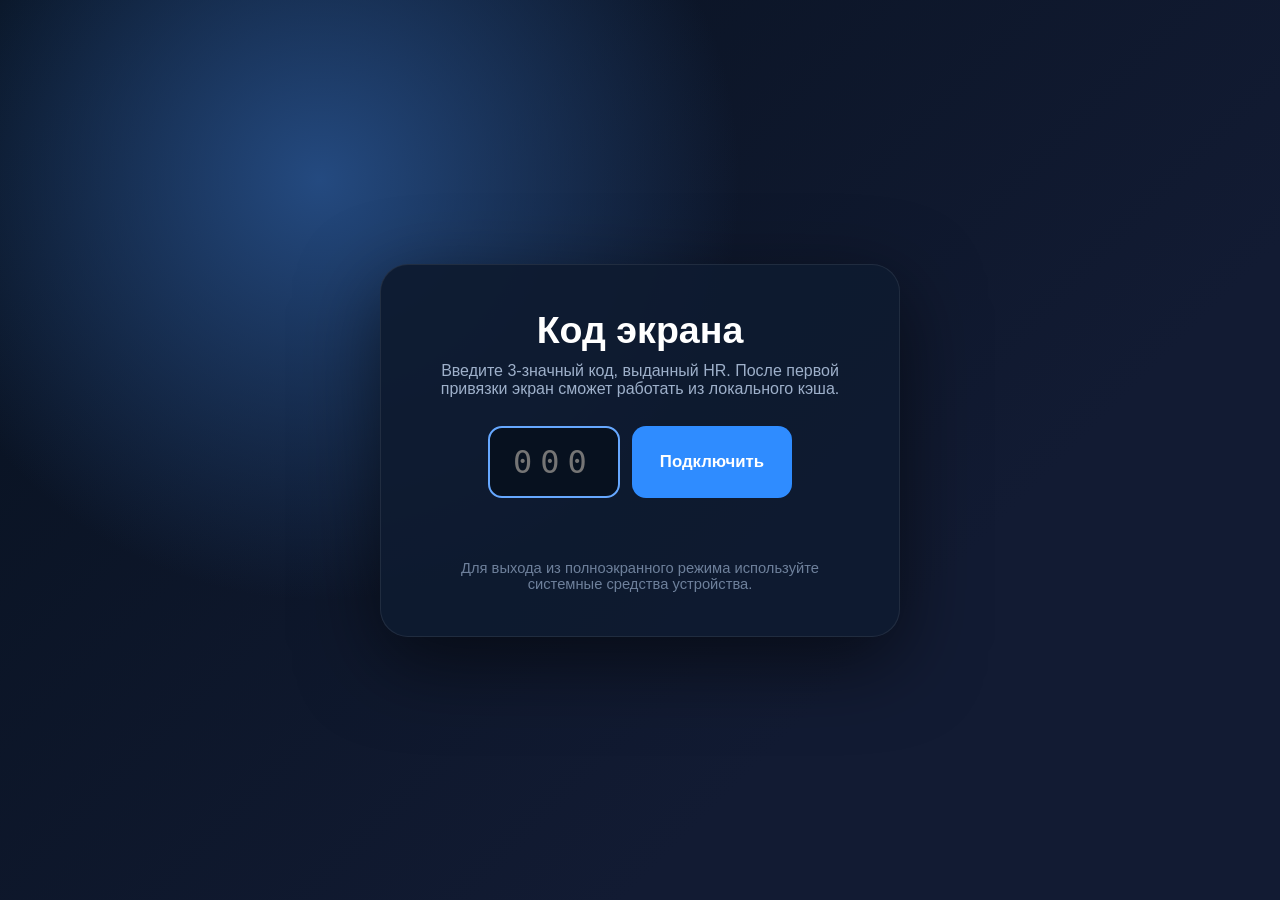
==== frontend/index.html @ af50e229 "Refactor screen client and schedule generator" ====
<!DOCTYPE html>
<html lang="ru">
<head>
    <meta charset="UTF-8" />
    <meta name="viewport" content="width=device-width, initial-scale=1.0, maximum-scale=1.0, user-scalable=no" />
    <title>Информационная панель</title>
    <style>
        * { margin: 0; padding: 0; box-sizing: border-box; }
        html, body { width: 100%; height: 100%; }
        body {
            font-family: "Segoe UI", Tahoma, Geneva, Verdana, sans-serif;
            background: #07111f;
            color: #fff;
            overflow: hidden;
            user-select: none;
        }
        .hidden { display: none !important; }

        .code-screen {
            position: fixed;
            inset: 0;
            z-index: 1000;
            display: flex;
            align-items: center;
            justify-content: center;
            background: radial-gradient(circle at 25% 20%, #244a80 0, transparent 35%), linear-gradient(135deg, #07111f, #121b33 70%);
        }
        .code-card {
            width: min(520px, 92vw);
            padding: 44px 48px;
            border-radius: 28px;
            background: rgba(14, 27, 48, 0.94);
            box-shadow: 0 24px 80px rgba(0,0,0,0.55);
            text-align: center;
            border: 1px solid rgba(255,255,255,0.08);
        }
        .code-card h1 { font-size: 2.35rem; margin-bottom: 10px; }
        .code-card p { color: #9eb0ca; margin-bottom: 28px; }
        .code-row { display: flex; justify-content: center; gap: 12px; }
        #codeInput {
            width: 132px;
            padding: 15px 18px;
            border-radius: 14px;
            border: 2px solid #344a6f;
            background: #07111f;
            color: #fff;
            font-size: 2rem;
            text-align: center;
            letter-spacing: 8px;
            outline: none;
            font-family: monospace;
        }
        #codeInput:focus { border-color: #66a8ff; }
        #codeSubmitBtn {
            padding: 15px 28px;
            border: 0;
            border-radius: 14px;
            background: #2f8cff;
            color: #fff;
            font-size: 1.05rem;
            font-weight: 700;
            cursor: pointer;
        }
        #codeSubmitBtn:disabled { opacity: 0.6; cursor: wait; }
        #codeStatus { min-height: 26px; margin-top: 18px; color: #9eb0ca; }
        #codeStatus.error { color: #ff7b7b; }
        #codeStatus.success { color: #72e38f; }
        .code-note { margin-top: 18px; color: #6e809b; font-size: 0.92rem; }

        .slide-root {
            position: fixed;
            inset: 0;
            background: #07111f;
            overflow: hidden;
        }
        .slide {
            width: 100%;
            height: 100%;
            padding: 7vh 7vw;
            display: flex;
            flex-direction: column;
            align-items: center;
            justify-content: center;
            text-align: center;
            animation: appear 0.45s ease;
        }
        @keyframes appear {
            from { opacity: 0; transform: scale(0.985); }
            to { opacity: 1; transform: scale(1); }
        }
        .slide h1 { font-size: clamp(3rem, 7vw, 7.5rem); line-height: 1.05; margin-bottom: 0.35em; }
        .slide h2 { font-size: clamp(2.4rem, 5vw, 5rem); line-height: 1.1; margin-bottom: 0.25em; }
        .slide p { font-size: clamp(1.6rem, 3vw, 3.4rem); line-height: 1.25; max-width: 1400px; white-space: pre-wrap; }
        .slide small { font-size: clamp(1rem, 1.5vw, 1.4rem); color: rgba(255,255,255,0.72); margin-top: 1.4rem; }

        .slide-announcement { background: linear-gradient(135deg, #173a71, #071b35 75%); }
        .slide-announcement.urgent { background: linear-gradient(135deg, #852121, #2a0710 75%); }
        .slide-image { background: linear-gradient(135deg, #111827, #020617 75%); gap: 2rem; }
        .slide-image img {
            max-width: min(82vw, 1500px);
            max-height: 68vh;
            object-fit: contain;
            border-radius: 24px;
            box-shadow: 0 24px 70px rgba(0,0,0,0.5);
            background: rgba(255,255,255,0.04);
        }
        .slide-greeting { background: radial-gradient(circle at 50% 15%, rgba(255,255,255,0.20), transparent 28%), linear-gradient(135deg, #b83a7d, #6e2fc9); }
        .slide-greeting .name { font-size: clamp(3.5rem, 8vw, 8.5rem); font-weight: 800; margin: 0.08em 0 0.18em; }
        .slide-metric { background: #05110c; color: #d6ffe8; font-family: "Consolas", "Courier New", monospace; }
        .slide-metric .value { font-size: clamp(5rem, 13vw, 14rem); font-weight: 800; line-height: 1; margin: 0.18em 0; }
        .slide-metric .trend { font-size: clamp(1.8rem, 3.2vw, 3.6rem); }
        .trend-up { color: #72e38f; }
        .trend-down { color: #ff7b7b; }
        .trend-stable { color: #ffd36a; }
        .empty-state, .loading-state {
            width: 100%; height: 100%; display: flex; flex-direction: column;
            align-items: center; justify-content: center; text-align: center;
            color: #dbe8ff; background: linear-gradient(135deg, #07111f, #111c33);
        }
        .empty-state h1, .loading-state h1 { font-size: clamp(2.5rem, 6vw, 6rem); margin-bottom: 0.25em; }
        .empty-state p, .loading-state p { font-size: clamp(1.2rem, 2.2vw, 2.5rem); color: #9eb0ca; }

        .status-bar {
            position: fixed;
            left: 50%;
            bottom: 18px;
            transform: translateX(-50%);
            z-index: 100;
            display: flex;
            gap: 18px;
            align-items: center;
            max-width: 94vw;
            padding: 8px 18px;
            border-radius: 999px;
            background: rgba(0, 0, 0, 0.58);
            color: #b5c2d8;
            font-size: 13px;
            backdrop-filter: blur(12px);
            white-space: nowrap;
        }
        #statusIndicator {
            width: 10px; height: 10px; border-radius: 50%;
            background: #72e38f;
            box-shadow: 0 0 14px #72e38f;
        }
        #statusIndicator.offline { background: #ff7b7b; box-shadow: 0 0 14px #ff7b7b; }
        #statusIndicator.cached { background: #ffd36a; box-shadow: 0 0 14px #ffd36a; }
        #screenCodeDisplay, #slideCounter { font-family: Consolas, monospace; color: #dbe8ff; }

        @media (max-width: 768px) {
            .code-card { padding: 32px 22px; }
            .code-row { flex-direction: column; align-items: center; }
            #codeInput, #codeSubmitBtn { width: min(230px, 100%); }
            .status-bar { font-size: 11px; gap: 9px; }
        }
    </style>
</head>
<body>
    <div id="codeScreen" class="code-screen">
        <div class="code-card">
            <h1>Код экрана</h1>
            <p>Введите 3-значный код, выданный HR. После первой привязки экран сможет работать из локального кэша.</p>
            <div class="code-row">
                <input id="codeInput" maxlength="3" placeholder="000" inputmode="numeric" autocomplete="off" autofocus />
                <button id="codeSubmitBtn">Подключить</button>
            </div>
            <div id="codeStatus"></div>
            <div class="code-note">Для выхода из полноэкранного режима используйте системные средства устройства.</div>
        </div>
    </div>

    <main id="slideRoot" class="slide-root hidden">
        <div class="loading-state">
            <h1>Загрузка...</h1>
            <p>Подготовка экрана</p>
        </div>
    </main>

    <div id="statusBar" class="status-bar hidden">
        <span id="statusIndicator"></span>
        <span id="statusText">Запуск</span>
        <span id="slideCounter">0 / 0</span>
        <span id="screenCodeDisplay"></span>
        <span id="cacheInfo"></span>
    </div>

    <script>
        "use strict";

        const API_BASE = window.location.origin + "/api";
        const WS_PROTOCOL = window.location.protocol === "https:" ? "wss:" : "ws:";
        const WS_URL = WS_PROTOCOL + "//" + window.location.host + "/ws/slides";

        const SLIDE_DURATION_MS = 15000;
        const REFRESH_INTERVAL_MS = 5 * 60 * 1000;
        const HEARTBEAT_INTERVAL_MS = 5 * 60 * 1000;
        const CACHE_KEY = "digital_signage_slide_cache_v2";
        const SCREEN_CODE_KEY = "screen_code";
        const SERVER_OFFSET_KEY = "digital_signage_server_offset_ms";
        const IMAGE_CACHE_NAME = "digital_signage_images_v1";

        const codeScreen = document.getElementById("codeScreen");
        const slideRoot = document.getElementById("slideRoot");
        const statusBar = document.getElementById("statusBar");
        const codeInput = document.getElementById("codeInput");
        const codeSubmitBtn = document.getElementById("codeSubmitBtn");
        const codeStatus = document.getElementById("codeStatus");
        const statusIndicator = document.getElementById("statusIndicator");
        const statusText = document.getElementById("statusText");
        const slideCounter = document.getElementById("slideCounter");
        const screenCodeDisplay = document.getElementById("screenCodeDisplay");
        const cacheInfo = document.getElementById("cacheInfo");

        let screenCode = localStorage.getItem(SCREEN_CODE_KEY) || "";
        let allSlides = [];
        let lastRenderedSlideId = null;
        let renderTimer = null;
        let refreshTimer = null;
        let heartbeatTimer = null;
        let websocket = null;
        let reconnectTimer = null;
        let serverOffsetMs = Number(localStorage.getItem(SERVER_OFFSET_KEY) || 0);
        let isOnline = false;
        let usingCache = false;
        let objectUrls = [];

        document.addEventListener("contextmenu", event => event.preventDefault());
        document.addEventListener("keydown", event => {
            const key = event.key.toLowerCase();
            if ((event.ctrlKey && ["r", "w", "u"].includes(key)) || key === "f5") {
                event.preventDefault();
            }
        });

        codeInput.addEventListener("input", () => {
            codeInput.value = codeInput.value.replace(/\D/g, "").slice(0, 3);
            if (codeInput.value.length === 3) {
                window.setTimeout(() => codeSubmitBtn.click(), 150);
            }
        });
        codeInput.addEventListener("keydown", event => {
            if (event.key === "Enter") codeSubmitBtn.click();
        });
        codeSubmitBtn.addEventListener("click", async () => {
            const code = codeInput.value.trim();
            if (!/^\d{3}$/.test(code)) {
                setCodeStatus("Введите ровно 3 цифры", "error");
                return;
            }
            codeSubmitBtn.disabled = true;
            setCodeStatus("Проверка кода...", "");
            const result = await activateScreen(code, { allowCachedFallback: false });
            codeSubmitBtn.disabled = false;
            if (result.ok) {
                screenCode = code;
                localStorage.setItem(SCREEN_CODE_KEY, code);
                setCodeStatus("Экран подключён", "success");
                window.setTimeout(startPlayer, 250);
            } else {
                setCodeStatus(result.message, "error");
            }
        });

        init();

        async function init() {
            const cached = loadCachedSlides();
            if (cached.length > 0) {
                allSlides = cached;
                usingCache = true;
            }

            if (screenCode) {
                const result = await activateScreen(screenCode, { allowCachedFallback: true });
                if (result.ok || cached.length > 0) {
                    startPlayer();
                    return;
                }
                localStorage.removeItem(SCREEN_CODE_KEY);
                screenCode = "";
            }

            showCodeScreen();
        }

        function showCodeScreen() {
            codeScreen.classList.remove("hidden");
            slideRoot.classList.add("hidden");
            statusBar.classList.add("hidden");
            codeInput.value = "";
            codeInput.focus();
        }

        async function startPlayer() {
            codeScreen.classList.add("hidden");
            slideRoot.classList.remove("hidden");
            statusBar.classList.remove("hidden");
            screenCodeDisplay.textContent = screenCode ? "Экран: " + screenCode : "Экран: автономный";

            if (allSlides.length === 0) showLoading("Загрузка слайдов", "Получение данных с сервера");
            else renderSyncedSlide();

            await refreshSlides({ silent: allSlides.length > 0 });
            startRenderLoop();
            startRefreshLoop();
            startHeartbeatLoop();
            connectWebSocket();
        }

        async function activateScreen(code, options) {
            try {
                const response = await fetch(API_BASE + "/screens/activate", {
                    method: "POST",
                    headers: { "Content-Type": "application/json" },
                    body: JSON.stringify({ code }),
                    cache: "no-store"
                });
                syncClockFromResponse(response, Date.now(), Date.now());
                if (!response.ok) {
                    let message = "Ошибка активации";
                    try {
                        const error = await response.json();
                        message = error.detail || message;
                    } catch (_) {}
                    return { ok: false, message };
                }
                isOnline = true;
                usingCache = false;
                updateStatus();
                return { ok: true };
            } catch (_) {
                isOnline = false;
                updateStatus();
                if (options && options.allowCachedFallback && loadCachedSlides().length > 0) {
                    return { ok: true, offline: true };
                }
                return { ok: false, message: "Сервер недоступен. Без ранее сохранённого кэша экран подключить нельзя." };
            }
        }

        async function refreshSlides(options) {
            const silent = options && options.silent;
            try {
                const remoteSlides = await fetchSlidesFromServer();
                allSlides = normalizeSlides(remoteSlides);
                saveCachedSlides(allSlides);
                cacheImagesForSlides(allSlides);
                isOnline = true;
                usingCache = false;
                updateStatus();
                renderSyncedSlide(true);
            } catch (_) {
                const cachedSlides = loadCachedSlides();
                if (cachedSlides.length > 0) {
                    allSlides = normalizeSlides(cachedSlides);
                    isOnline = false;
                    usingCache = true;
                    updateStatus();
                    renderSyncedSlide(true);
                } else {
                    isOnline = false;
                    usingCache = false;
                    updateStatus();
                    if (!silent) showEmptyState("Нет доступных слайдов", "Сервер недоступен, а локальный кэш пуст");
                }
            }
        }

        async function fetchSlidesFromServer() {
            try {
                return await requestSlideList("/slides/active");
            } catch (_) {
                const all = await requestSlideList("/slides");
                return normalizeSlides(all).filter(slide => isSlideActive(slide, getSyncedNowMs()));
            }
        }

        async function requestSlideList(path) {
            const startedAt = Date.now();
            const response = await fetch(API_BASE + path + (path.includes("?") ? "&" : "?") + "_=" + Date.now(), {
                cache: "no-store"
            });
            const endedAt = Date.now();
            syncClockFromResponse(response, startedAt, endedAt);
            if (!response.ok) throw new Error("HTTP " + response.status);
            const data = await response.json();
            if (!Array.isArray(data)) throw new Error("Invalid slide list");
            return data;
        }

        function syncClockFromResponse(response, startedAt, endedAt) {
            const dateHeader = response.headers.get("Date");
            if (!dateHeader) return;
            const serverTime = Date.parse(dateHeader);
            if (Number.isNaN(serverTime)) return;
            const localMiddle = Math.floor((startedAt + endedAt) / 2);
            serverOffsetMs = serverTime - localMiddle;
            localStorage.setItem(SERVER_OFFSET_KEY, String(serverOffsetMs));
        }

        function getSyncedNowMs() {
            return Date.now() + serverOffsetMs;
        }

        function normalizeSlides(slides) {
            return (Array.isArray(slides) ? slides : [])
                .filter(slide => slide && typeof slide === "object")
                .map(slide => ({
                    ...slide,
                    priority: Number(slide.priority || 0),
                    id: slide.id ?? stableSlideId(slide)
                }))
                .sort((a, b) => {
                    if (b.priority !== a.priority) return b.priority - a.priority;
                    const aStart = parseDateMs(a.start_date || a.startAt) || 0;
                    const bStart = parseDateMs(b.start_date || b.startAt) || 0;
                    if (aStart !== bStart) return aStart - bStart;
                    return String(a.id).localeCompare(String(b.id));
                });
        }

        function stableSlideId(slide) {
            return [slide.type, slide.title, slide.content, slide.start_date, slide.end_date].join("|");
        }

        function getActiveSlides() {
            const now = getSyncedNowMs();
            return normalizeSlides(allSlides).filter(slide => isSlideActive(slide, now));
        }

        function isSlideActive(slide, nowMs) {
            if (slide.is_active === false) return false;
            const start = parseDateMs(slide.start_date || slide.startAt || slide.start_at);
            const end = parseDateMs(slide.end_date || slide.endAt || slide.end_at);
            if (start !== null && nowMs < start) return false;
            if (end !== null && nowMs > end) return false;
            return true;
        }

        function parseDateMs(value) {
            if (!value) return null;
            const ms = Date.parse(value);
            return Number.isNaN(ms) ? null : ms;
        }

        function startRenderLoop() {
            if (renderTimer) clearTimeout(renderTimer);
            const now = getSyncedNowMs();
            const delayToNextSlot = SLIDE_DURATION_MS - (now % SLIDE_DURATION_MS) + 25;
            renderTimer = window.setTimeout(() => {
                renderSyncedSlide();
                startRenderLoop();
            }, delayToNextSlot);
        }

        function startRefreshLoop() {
            if (refreshTimer) clearInterval(refreshTimer);
            refreshTimer = window.setInterval(() => refreshSlides({ silent: true }), REFRESH_INTERVAL_MS);
        }

        function startHeartbeatLoop() {
            if (heartbeatTimer) clearInterval(heartbeatTimer);
            if (!screenCode) return;
            heartbeatTimer = window.setInterval(async () => {
                if (!isOnline) return;
                try {
                    await fetch(API_BASE + "/screens/heartbeat", {
                        method: "POST",
                        headers: { "Content-Type": "application/json" },
                        body: JSON.stringify({ code: screenCode }),
                        cache: "no-store"
                    });
                } catch (_) {}
            }, HEARTBEAT_INTERVAL_MS);
        }

        function renderSyncedSlide(force) {
            const activeSlides = getActiveSlides();
            if (activeSlides.length === 0) {
                lastRenderedSlideId = null;
                showEmptyState("Нет активных слайдов", "Экран продолжит проверять обновления");
                slideCounter.textContent = "0 / 0";
                return;
            }

            const now = getSyncedNowMs();
            const slot = Math.floor(now / SLIDE_DURATION_MS);
            const index = slot % activeSlides.length;
            const slide = activeSlides[index];
            const renderKey = String(slide.id) + ":" + index + ":" + activeSlides.length;

            slideCounter.textContent = (index + 1) + " / " + activeSlides.length;
            if (!force && lastRenderedSlideId === renderKey) return;
            lastRenderedSlideId = renderKey;

            revokeObjectUrls();
            slideRoot.innerHTML = renderSlide(slide);
            hydrateRenderedImages();
        }

        function renderSlide(slide) {
            const type = String(slide.type || "text").toLowerCase();
            if (["image", "picture", "photo"].includes(type)) return renderImageSlide(slide);
            if (["greeting", "birthday", "congratulation", "congratulations", "celebration"].includes(type)) return renderGreetingSlide(slide);
            if (["metric", "indicator", "kpi"].includes(type)) return renderMetricSlide(slide);
            return renderAnnouncementSlide(slide);
        }

        function renderAnnouncementSlide(slide) {
            const urgentClass = Number(slide.priority || 0) > 0 ? " urgent" : "";
            return `
                <section class="slide slide-announcement${urgentClass}">
                    <h1>${escapeHtml(slide.title || "Объявление")}</h1>
                    <p>${escapeHtml(slide.content || "")}</p>
                </section>
            `;
        }

        function renderImageSlide(slide) {
            const extra = slide.extra_data || {};
            const src = getImageSource(slide);
            const caption = slide.title || extra.caption || slide.content || "";
            return `
                <section class="slide slide-image">
                    ${src ? `<img src="${escapeAttribute(src)}" data-cache-url="${escapeAttribute(toAbsoluteUrl(src))}" alt="${escapeAttribute(caption || "Изображение")}" />` : ""}
                    ${caption ? `<p>${escapeHtml(caption)}</p>` : ""}
                </section>
            `;
        }

        function renderGreetingSlide(slide) {
            const extra = slide.extra_data || {};
            const name = extra.name || extra.full_name || extra.person_name || extra.employee || slide.title || "Сотрудник";
            const reason = extra.reason || extra.occasion || slide.content || "Поздравляем!";
            const photo = extra.photo_path || extra.photo || extra.image_url || extra.imagePath || "";
            return `
                <section class="slide slide-greeting">
                    <h2>Поздравляем!</h2>
                    ${photo ? `<img src="${escapeAttribute(photo)}" data-cache-url="${escapeAttribute(toAbsoluteUrl(photo))}" alt="${escapeAttribute(name)}" style="max-height: 28vh; max-width: 28vh; border-radius: 50%; object-fit: cover; margin-bottom: 2rem; box-shadow: 0 18px 50px rgba(0,0,0,0.35);" />` : ""}
                    <div class="name">${escapeHtml(name)}</div>
                    <p>${escapeHtml(reason)}</p>
                </section>
            `;
        }

        function renderMetricSlide(slide) {
            const extra = slide.extra_data || {};
            const label = slide.title || extra.label || extra.name || "Показатель";
            const value = extra.value ?? slide.content ?? "—";
            const unit = extra.unit ? " " + extra.unit : "";
            const trendRaw = String(extra.trend || "stable").toLowerCase();
            const trendClass = trendRaw.includes("down") || trendRaw.includes("-") || trendRaw === "падение" ? "trend-down" :
                trendRaw.includes("up") || trendRaw.includes("+") || trendRaw === "рост" ? "trend-up" : "trend-stable";
            const trendLabel = extra.trend_label || extra.trendText || extra.trend || "без изменений";
            return `
                <section class="slide slide-metric">
                    <h2>${escapeHtml(label)}</h2>
                    <div class="value">${escapeHtml(String(value))}${escapeHtml(unit)}</div>
                    <div class="trend ${trendClass}">${escapeHtml(String(trendLabel))}</div>
                    ${extra.updated_at ? `<small>Обновлено: ${escapeHtml(formatDate(extra.updated_at))}</small>` : ""}
                </section>
            `;
        }

        function getImageSource(slide) {
            const extra = slide.extra_data || {};
            return extra.image_url || extra.imagePath || extra.image_path || extra.path || extra.url || slide.image_url || slide.content || "";
        }

        async function cacheImagesForSlides(slides) {
            if (!("caches" in window)) return;
            const urls = [...new Set(slides.map(getImageSource).filter(Boolean).map(toAbsoluteUrl))];
            if (urls.length === 0) return;
            try {
                const cache = await caches.open(IMAGE_CACHE_NAME);
                await Promise.all(urls.map(async url => {
                    try {
                        const response = await fetch(url, { cache: "reload" });
                        if (response.ok) await cache.put(url, response.clone());
                    } catch (_) {}
                }));
            } catch (_) {}
        }

        async function hydrateRenderedImages() {
            if (!("caches" in window)) return;
            const images = [...slideRoot.querySelectorAll("img[data-cache-url]")];
            if (images.length === 0) return;
            try {
                const cache = await caches.open(IMAGE_CACHE_NAME);
                for (const img of images) {
                    img.onerror = async () => {
                        const cachedUrl = await getCachedImageObjectUrl(cache, img.dataset.cacheUrl);
                        if (cachedUrl) img.src = cachedUrl;
                    };
                    if (!navigator.onLine || usingCache) {
                        const cachedUrl = await getCachedImageObjectUrl(cache, img.dataset.cacheUrl);
                        if (cachedUrl) img.src = cachedUrl;
                    }
                }
            } catch (_) {}
        }

        async function getCachedImageObjectUrl(cache, url) {
            try {
                const response = await cache.match(url);
                if (!response) return "";
                const blob = await response.blob();
                const objectUrl = URL.createObjectURL(blob);
                objectUrls.push(objectUrl);
                return objectUrl;
            } catch (_) {
                return "";
            }
        }

        function revokeObjectUrls() {
            for (const url of objectUrls) URL.revokeObjectURL(url);
            objectUrls = [];
        }

        function connectWebSocket() {
            if (reconnectTimer) clearTimeout(reconnectTimer);
            try {
                websocket = new WebSocket(WS_URL);
                websocket.onopen = () => {
                    isOnline = true;
                    updateStatus();

                    if (screenCode) {
                        websocket.send(JSON.stringify({ type: "register", code: screenCode }));
                    }

                    refreshSlides({ silent: true });
                };
                websocket.onmessage = event => {
                    let message = null;
                    try { message = JSON.parse(event.data); } catch (_) {}
                    if (!message || shouldReloadSlides(message)) refreshSlides({ silent: true });
                };
                websocket.onclose = () => {
                    markServerOffline();
                    scheduleWebSocketReconnect();
                };

                websocket.onerror = () => {
                    markServerOffline();
                    try { websocket.close(); } catch (_) {}
                    scheduleWebSocketReconnect();
                };
            } catch (_) {
                scheduleWebSocketReconnect();
            }
        }

        function shouldReloadSlides(message) {
            const type = String(message.type || "").toLowerCase();
            return type.includes("slide") || type.includes("update") || type.includes("content") || type === "";
        }

        function markServerOffline() {
            isOnline = false;

            if (allSlides.length > 0 || loadCachedSlides().length > 0) {
                usingCache = true;
            } else {
                usingCache = false;
            }

            updateStatus();
        }

        function scheduleWebSocketReconnect() {
            if (reconnectTimer) return;
            reconnectTimer = window.setTimeout(() => {
                reconnectTimer = null;
                connectWebSocket();
            }, 5000);
        }

        function loadCachedSlides() {
            try {
                const raw = localStorage.getItem(CACHE_KEY);
                if (!raw) return [];
                const parsed = JSON.parse(raw);
                updateCacheInfo(parsed.savedAt);
                return normalizeSlides(parsed.slides || []);
            } catch (_) {
                return [];
            }
        }

        function saveCachedSlides(slides) {
            const payload = { savedAt: new Date().toISOString(), slides };
            localStorage.setItem(CACHE_KEY, JSON.stringify(payload));
            updateCacheInfo(payload.savedAt);
        }

        function updateCacheInfo(savedAt) {
            cacheInfo.textContent = savedAt ? "Кэш: " + formatTime(savedAt) : "Кэш: пусто";
        }

        function updateStatus() {
            statusIndicator.className = "";
            if (isOnline && !usingCache) {
                statusText.textContent = "Онлайн";
            } else if (usingCache) {
                statusIndicator.className = "cached";
                statusText.textContent = "Автономно: кэш";
            } else {
                statusIndicator.className = "offline";
                statusText.textContent = "Офлайн";
            }
        }

        function showLoading(title, text) {
            slideRoot.innerHTML = `<div class="loading-state"><h1>${escapeHtml(title)}</h1><p>${escapeHtml(text)}</p></div>`;
        }

        function showEmptyState(title, text) {
            slideRoot.innerHTML = `<div class="empty-state"><h1>${escapeHtml(title)}</h1><p>${escapeHtml(text)}</p></div>`;
        }

        function setCodeStatus(text, className) {
            codeStatus.textContent = text;
            codeStatus.className = className || "";
        }

        function toAbsoluteUrl(url) {
            try { return new URL(url, window.location.origin).href; }
            catch (_) { return url; }
        }

        function formatDate(value) {
            const date = new Date(value);
            if (Number.isNaN(date.getTime())) return String(value);
            return date.toLocaleString("ru-RU");
        }

        function formatTime(value) {
            const date = new Date(value);
            if (Number.isNaN(date.getTime())) return "—";
            return date.toLocaleTimeString("ru-RU", { hour: "2-digit", minute: "2-digit" });
        }

        function escapeHtml(value) {
            return String(value ?? "")
                .replaceAll("&", "&amp;")
                .replaceAll("<", "&lt;")
                .replaceAll(">", "&gt;")
                .replaceAll('"', "&quot;")
                .replaceAll("'", "&#039;");
        }

        function escapeAttribute(value) {
            return escapeHtml(value).replaceAll("`", "&#096;");
        }
    </script>
</body>
</html>
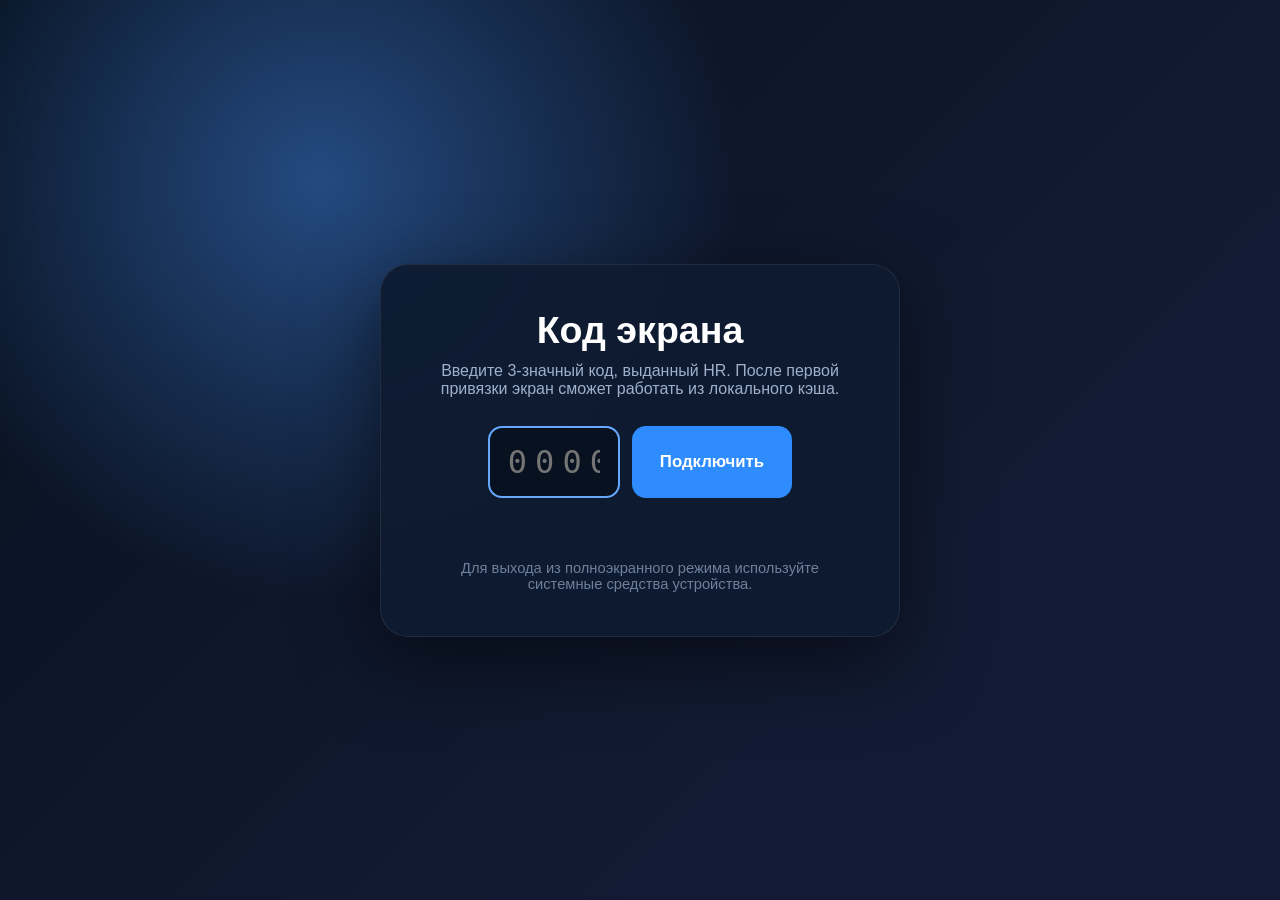
==== commit d3568188: "акрыть публичные API и добавить аутентификацию экранов" ====
--- a/frontend/index.html
+++ b/frontend/index.html
@@ -1,3 +1,4 @@
+
 <!DOCTYPE html>
 <html lang="ru">
 <head>
@@ -73,49 +74,99 @@
             background: #07111f;
             overflow: hidden;
         }
-        .slide {
+        .slide-canvas {
+            position: absolute;
+            left: 0;
+            top: 0;
+            width: 1920px;
+            height: 1080px;
+            overflow: hidden;
+            transform-origin: top left;
+            background: linear-gradient(135deg, #07111f, #111c33);
+            animation: appear 0.35s ease;
+        }
+        @keyframes appear {
+            from { opacity: 0; }
+            to { opacity: 1; }
+        }
+
+        .bg-default { background: linear-gradient(135deg, #07111f, #111c33); }
+        .bg-announcement { background: linear-gradient(135deg, #173a71, #071b35 75%); }
+        .bg-urgent { background: linear-gradient(135deg, #852121, #2a0710 75%); }
+        .bg-image { background: linear-gradient(135deg, #111827, #020617 75%); }
+        .bg-greeting { background: radial-gradient(circle at 50% 15%, rgba(255,255,255,0.20), transparent 28%), linear-gradient(135deg, #b83a7d, #6e2fc9); }
+        .bg-metric { background: linear-gradient(135deg, #05110c, #0d2a1d 75%); }
+        .bg-light { background: linear-gradient(135deg, #f8fafc, #dbeafe); color: #0f172a; }
+
+        .slide-element {
+            position: absolute;
+            overflow: hidden;
+            color: inherit;
+        }
+        .slide-element.role-muted { opacity: 0.78; }
+        .slide-text {
+            display: flex;
+            white-space: pre-wrap;
+            word-break: break-word;
+            line-height: 1.15;
+        }
+        .slide-text.align-left { text-align: left; justify-content: flex-start; }
+        .slide-text.align-center { text-align: center; justify-content: center; }
+        .slide-text.align-right { text-align: right; justify-content: flex-end; }
+        .slide-text.valign-top { align-items: flex-start; }
+        .slide-text.valign-middle { align-items: center; }
+        .slide-text.valign-bottom { align-items: flex-end; }
+        .slide-image-element img {
             width: 100%;
             height: 100%;
-            padding: 7vh 7vw;
+            display: block;
+            object-fit: contain;
+        }
+        .slide-image-element.fit-cover img { object-fit: cover; }
+        .slide-image-element.fit-fill img { object-fit: fill; }
+        .slide-image-element.shape-rounded img { border-radius: 28px; }
+        .slide-image-element.shape-circle img { border-radius: 50%; }
+        .slide-image-element.shadow-soft img { box-shadow: 0 24px 70px rgba(0,0,0,0.45); }
+        .slide-badge {
+            display: inline-flex;
+            align-items: center;
+            justify-content: center;
+            padding: 0 24px;
+            border-radius: 999px;
+            background: rgba(255,255,255,0.14);
+            border: 1px solid rgba(255,255,255,0.20);
+            backdrop-filter: blur(10px);
+            font-weight: 700;
+            letter-spacing: 0.02em;
+            white-space: nowrap;
+        }
+        .slide-chart {
+            background: rgba(0,0,0,0.18);
+            border: 1px solid rgba(255,255,255,0.12);
+            border-radius: 28px;
+            padding: 28px;
+        }
+        .slide-chart canvas { width: 100%; height: 100%; display: block; }
+        .metric-value {
+            display: flex;
+            align-items: center;
+            justify-content: center;
+            font-family: Consolas, "Courier New", monospace;
+            font-weight: 800;
+            line-height: 1;
+        }
+
+        .empty-state, .loading-state {
+            width: 100%;
+            height: 100%;
             display: flex;
             flex-direction: column;
             align-items: center;
             justify-content: center;
             text-align: center;
-            animation: appear 0.45s ease;
-        }
-        @keyframes appear {
-            from { opacity: 0; transform: scale(0.985); }
-            to { opacity: 1; transform: scale(1); }
-        }
-        .slide h1 { font-size: clamp(3rem, 7vw, 7.5rem); line-height: 1.05; margin-bottom: 0.35em; }
-        .slide h2 { font-size: clamp(2.4rem, 5vw, 5rem); line-height: 1.1; margin-bottom: 0.25em; }
-        .slide p { font-size: clamp(1.6rem, 3vw, 3.4rem); line-height: 1.25; max-width: 1400px; white-space: pre-wrap; }
-        .slide small { font-size: clamp(1rem, 1.5vw, 1.4rem); color: rgba(255,255,255,0.72); margin-top: 1.4rem; }
-
-        .slide-announcement { background: linear-gradient(135deg, #173a71, #071b35 75%); }
-        .slide-announcement.urgent { background: linear-gradient(135deg, #852121, #2a0710 75%); }
-        .slide-image { background: linear-gradient(135deg, #111827, #020617 75%); gap: 2rem; }
-        .slide-image img {
-            max-width: min(82vw, 1500px);
-            max-height: 68vh;
-            object-fit: contain;
-            border-radius: 24px;
-            box-shadow: 0 24px 70px rgba(0,0,0,0.5);
-            background: rgba(255,255,255,0.04);
-        }
-        .slide-greeting { background: radial-gradient(circle at 50% 15%, rgba(255,255,255,0.20), transparent 28%), linear-gradient(135deg, #b83a7d, #6e2fc9); }
-        .slide-greeting .name { font-size: clamp(3.5rem, 8vw, 8.5rem); font-weight: 800; margin: 0.08em 0 0.18em; }
-        .slide-metric { background: #05110c; color: #d6ffe8; font-family: "Consolas", "Courier New", monospace; }
-        .slide-metric .value { font-size: clamp(5rem, 13vw, 14rem); font-weight: 800; line-height: 1; margin: 0.18em 0; }
-        .slide-metric .trend { font-size: clamp(1.8rem, 3.2vw, 3.6rem); }
-        .trend-up { color: #72e38f; }
-        .trend-down { color: #ff7b7b; }
-        .trend-stable { color: #ffd36a; }
-        .empty-state, .loading-state {
-            width: 100%; height: 100%; display: flex; flex-direction: column;
-            align-items: center; justify-content: center; text-align: center;
-            color: #dbe8ff; background: linear-gradient(135deg, #07111f, #111c33);
+            color: #dbe8ff;
+            background: linear-gradient(135deg, #07111f, #111c33);
+            padding: 7vh 7vw;
         }
         .empty-state h1, .loading-state h1 { font-size: clamp(2.5rem, 6vw, 6rem); margin-bottom: 0.25em; }
         .empty-state p, .loading-state p { font-size: clamp(1.2rem, 2.2vw, 2.5rem); color: #9eb0ca; }
@@ -139,7 +190,9 @@
             white-space: nowrap;
         }
         #statusIndicator {
-            width: 10px; height: 10px; border-radius: 50%;
+            width: 10px;
+            height: 10px;
+            border-radius: 50%;
             background: #72e38f;
             box-shadow: 0 0 14px #72e38f;
         }
@@ -161,7 +214,7 @@
             <h1>Код экрана</h1>
             <p>Введите 3-значный код, выданный HR. После первой привязки экран сможет работать из локального кэша.</p>
             <div class="code-row">
-                <input id="codeInput" maxlength="3" placeholder="000" inputmode="numeric" autocomplete="off" autofocus />
+                <input id="codeInput" maxlength="6" placeholder="000000" inputmode="numeric" autocomplete="off" autofocus />
                 <button id="codeSubmitBtn">Подключить</button>
             </div>
             <div id="codeStatus"></div>
@@ -181,211 +234,510 @@
         <span id="statusText">Запуск</span>
         <span id="slideCounter">0 / 0</span>
         <span id="screenCodeDisplay"></span>
-        <span id="cacheInfo"></span>
+        <span id="cacheInfo">Кэш: пусто</span>
     </div>
+
+    <script src="utils.js"></script>
+    <script src="image_cache.js"></script>
+    <script src="slide_rendering.js"></script>
 
     <script>
         "use strict";
 
-        const API_BASE = window.location.origin + "/api";
-        const WS_PROTOCOL = window.location.protocol === "https:" ? "wss:" : "ws:";
-        const WS_URL = WS_PROTOCOL + "//" + window.location.host + "/ws/slides";
-
-        const SLIDE_DURATION_MS = 15000;
-        const REFRESH_INTERVAL_MS = 5 * 60 * 1000;
-        const HEARTBEAT_INTERVAL_MS = 5 * 60 * 1000;
-        const CACHE_KEY = "digital_signage_slide_cache_v2";
-        const SCREEN_CODE_KEY = "screen_code";
-        const SERVER_OFFSET_KEY = "digital_signage_server_offset_ms";
-        const IMAGE_CACHE_NAME = "digital_signage_images_v1";
-
-        const codeScreen = document.getElementById("codeScreen");
-        const slideRoot = document.getElementById("slideRoot");
-        const statusBar = document.getElementById("statusBar");
-        const codeInput = document.getElementById("codeInput");
-        const codeSubmitBtn = document.getElementById("codeSubmitBtn");
-        const codeStatus = document.getElementById("codeStatus");
-        const statusIndicator = document.getElementById("statusIndicator");
-        const statusText = document.getElementById("statusText");
-        const slideCounter = document.getElementById("slideCounter");
-        const screenCodeDisplay = document.getElementById("screenCodeDisplay");
-        const cacheInfo = document.getElementById("cacheInfo");
-
-        let screenCode = localStorage.getItem(SCREEN_CODE_KEY) || "";
-        let allSlides = [];
-        let lastRenderedSlideId = null;
-        let renderTimer = null;
-        let refreshTimer = null;
-        let heartbeatTimer = null;
-        let websocket = null;
-        let reconnectTimer = null;
-        let serverOffsetMs = Number(localStorage.getItem(SERVER_OFFSET_KEY) || 0);
-        let isOnline = false;
-        let usingCache = false;
-        let objectUrls = [];
-
-        document.addEventListener("contextmenu", event => event.preventDefault());
-        document.addEventListener("keydown", event => {
-            const key = event.key.toLowerCase();
-            if ((event.ctrlKey && ["r", "w", "u"].includes(key)) || key === "f5") {
-                event.preventDefault();
-            }
+        // =========================================================
+        // CONFIG
+        // =========================================================
+
+        const CONFIG = Object.freeze({
+            API_BASE: window.location.origin + "/api",
+            WS_URL: (window.location.protocol === "https:" ? "wss:" : "ws:") + "//" + window.location.host + "/ws/screens",
+            CANVAS_WIDTH: 1920,
+            CANVAS_HEIGHT: 1080,
+            SCHEDULE_DAYS: 3,
+            PLAYER_MIN_DELAY_MS: 250,
+            PLAYER_FALLBACK_DELAY_MS: 1000,
+            REFRESH_INTERVAL_MS: 5 * 60 * 1000,
+            DAILY_FULL_SYNC_INTERVAL_MS: 24 * 60 * 60 * 1000,
+            FULL_SYNC_EXPIRY_THRESHOLD_MS: 12 * 60 * 60 * 1000,
+            RECONNECT_DELAY_MS: 5000,
+            SCREEN_CODE_KEY: "digital_signage_screen_code",
+            SCREEN_TOKEN_KEY: "digital_signage_screen_token",
+            SERVER_OFFSET_KEY: "digital_signage_server_offset_ms",
+            CACHE_PREFIX: "digital_signage_screen_client_v3",
+            IMAGE_CACHE_NAME: "digital_signage_images_v2"
         });
-
-        codeInput.addEventListener("input", () => {
-            codeInput.value = codeInput.value.replace(/\D/g, "").slice(0, 3);
-            if (codeInput.value.length === 3) {
-                window.setTimeout(() => codeSubmitBtn.click(), 150);
-            }
+        window.CONFIG = CONFIG; // Нужно глобально для slide_renderin.js
+
+        const ENDPOINTS = Object.freeze({
+            activate: () => "/screens/activate",
+            screenMe: () => "/screen/me",
+            fullSchedule: code => "/screens/" + encodeURIComponent(code) + "/schedule?mode=full&days=" + CONFIG.SCHEDULE_DAYS,
+            patchSchedule: (code, from, to, baseVersion) => {
+                const params = new URLSearchParams({
+                    mode: "patch",
+                    from: String(from || ""),
+                    to: String(to || ""),
+                    base_version: String(baseVersion || 0)
+                });
+                return "/screens/" + encodeURIComponent(code) + "/schedule?" + params.toString();
+            },
+            slidesBatch: () => "/slides/batch"
         });
-        codeInput.addEventListener("keydown", event => {
-            if (event.key === "Enter") codeSubmitBtn.click();
+
+        const FALLBACK_SLIDE_ID = "0";
+
+        const FALLBACK_SLIDE = Object.freeze({
+            id: FALLBACK_SLIDE_ID,
+            background: {
+                type: "gradient",
+                value: "default"
+            },
+            elements: [
+                {
+                    id: "fallback-title",
+                    type: "text",
+                    role: "title",
+                    value: "Нет активных слайдов",
+                    layout: {
+                        x: 260,
+                        y: 420,
+                        width: 1400,
+                        height: 120,
+                        fontSize: 72,
+                        fontWeight: 800,
+                        color: "#ffffff",
+                        textAlign: "center",
+                        verticalAlign: "middle",
+                        zIndex: 2
+                    }
+                },
+                {
+                    id: "fallback-text",
+                    type: "text",
+                    role: "body",
+                    value: "Контент появится автоматически",
+                    layout: {
+                        x: 360,
+                        y: 560,
+                        width: 1200,
+                        height: 80,
+                        fontSize: 36,
+                        fontWeight: 400,
+                        color: "#9eb0ca",
+                        textAlign: "center",
+                        verticalAlign: "middle",
+                        zIndex: 2
+                    }
+                }
+            ]
         });
-        codeSubmitBtn.addEventListener("click", async () => {
-            const code = codeInput.value.trim();
-            if (!/^\d{3}$/.test(code)) {
-                setCodeStatus("Введите ровно 3 цифры", "error");
+
+        // Expected REST contract:
+        // POST /api/screens/activate                         body: { code }
+        // GET  /api/screens/{code}/schedule?mode=full&days=3 response: full schedule snapshot
+        // GET  /api/screens/{code}/schedule?mode=patch&from=...&to=...&base_version=... response: schedule patch
+        // POST /api/slides/batch                            body: { ids: [] }, response: { slides: [], missing_ids: [] }
+        // WebSocket /ws/screens: register/registered/ping/pong/schedule_updated/slides_updated/screen_disabled.
+
+        // =========================================================
+        // STATE
+        // =========================================================
+
+        const state = {
+            screenCode: localStorage.getItem(CONFIG.SCREEN_CODE_KEY) || "",
+            screenToken: localStorage.getItem(CONFIG.SCREEN_TOKEN_KEY) || "",
+            serverOnline: false,
+            schedule: null,
+            scheduleVersion: 0,
+            scheduleSavedAt: "",
+            lastFullSyncAt: "",
+            slidesById: new Map(),
+            slidesSavedAt: "",
+            serverOffsetMs: Number(localStorage.getItem(CONFIG.SERVER_OFFSET_KEY) || 0),
+            currentRenderKey: "",
+            websocket: null,
+            reconnectTimer: null,
+            refreshTimer: null,
+            playerTimer: null,
+            objectUrls: []
+        };
+
+        // =========================================================
+        // DOM
+        // =========================================================
+
+        const DOM = Object.freeze({
+            codeScreen: document.getElementById("codeScreen"),
+            slideRoot: document.getElementById("slideRoot"),
+            statusBar: document.getElementById("statusBar"),
+            codeInput: document.getElementById("codeInput"),
+            codeSubmitBtn: document.getElementById("codeSubmitBtn"),
+            codeStatus: document.getElementById("codeStatus"),
+            statusIndicator: document.getElementById("statusIndicator"),
+            statusText: document.getElementById("statusText"),
+            slideCounter: document.getElementById("slideCounter"),
+            screenCodeDisplay: document.getElementById("screenCodeDisplay"),
+            cacheInfo: document.getElementById("cacheInfo")
+        });
+        window.DOM = DOM;
+
+        // =========================================================
+        // STARTUP
+        // =========================================================
+
+        init();
+
+        function init() {
+            bindGlobalUiEvents();
+            readCacheIntoState();
+
+            if (state.screenCode && state.screenToken) {
+                enterPlayerMode();
+                if (hasDisplayData()) renderCurrentSlide(true);
+                else showLoading("Загрузка расписания", "Получение данных с сервера");
+                startClientRuntime();
                 return;
             }
-            codeSubmitBtn.disabled = true;
+
+            showCodeScreen();
+        }
+
+        function bindGlobalUiEvents() {
+            document.addEventListener("contextmenu", event => event.preventDefault());
+            document.addEventListener("keydown", event => {
+                const key = event.key.toLowerCase();
+                if ((event.ctrlKey && ["r", "w", "u"].includes(key)) || key === "f5") event.preventDefault();
+            });
+            window.addEventListener("resize", function () {
+                scaleCurrentCanvas();
+            });
+
+            DOM.codeInput.addEventListener("input", () => {
+                DOM.codeInput.value = DOM.codeInput.value.replace(/\D/g, "").slice(0, 6);
+                if (DOM.codeInput.value.length === 6) window.setTimeout(() => DOM.codeSubmitBtn.click(), 150);
+            });
+            DOM.codeInput.addEventListener("keydown", event => {
+                if (event.key === "Enter") DOM.codeSubmitBtn.click();
+            });
+            DOM.codeSubmitBtn.addEventListener("click", handleActivationSubmit);
+        }
+
+        async function startClientRuntime() {
+            stopTimers();
+            startPlayerLoop();
+            startRefreshLoop();
+
+            const authenticated = await tryAuthenticateStoredScreen();
+            if (authenticated) {
+                connectWebSocket();
+                await loadFullSchedule({ silent: hasDisplayData(), reason: "startup" });
+            } else if (hasDisplayData()) {
+                markServerOffline();
+                renderCurrentSlide(true);
+                scheduleWebSocketReconnect();
+            } else {
+                markServerOffline();
+                showEmptyState("Нет данных", "Сервер недоступен, а локальный кэш пуст");
+                scheduleWebSocketReconnect();
+            }
+        }
+
+        function stopTimers() {
+            if (state.playerTimer) window.clearTimeout(state.playerTimer);
+            if (state.refreshTimer) window.clearInterval(state.refreshTimer);
+            state.playerTimer = null;
+            state.refreshTimer = null;
+        }
+
+        function stopConnection() {
+            if (state.reconnectTimer) window.clearTimeout(state.reconnectTimer);
+            state.reconnectTimer = null;
+            if (state.websocket) {
+                try { state.websocket.close(); } catch (_) {}
+            }
+            state.websocket = null;
+        }
+
+        // =========================================================
+        // ACTIVATION
+        // =========================================================
+
+        async function handleActivationSubmit() {
+            const code = DOM.codeInput.value.trim();
+            if (!/^\d{6}$/.test(code)) {
+                setCodeStatus("Введите ровно 6 цифр", "error");
+                return;
+            }
+
+            DOM.codeSubmitBtn.disabled = true;
             setCodeStatus("Проверка кода...", "");
-            const result = await activateScreen(code, { allowCachedFallback: false });
-            codeSubmitBtn.disabled = false;
-            if (result.ok) {
-                screenCode = code;
-                localStorage.setItem(SCREEN_CODE_KEY, code);
+
+            try {
+                const activation = await activateScreen(code);
+                state.screenCode = code;
+                state.screenToken = String(activation.screen_token || "");
+                if (!state.screenToken) throw new Error("Сервер не выдал токен экрана");
+                localStorage.setItem(CONFIG.SCREEN_CODE_KEY, code);
+                localStorage.setItem(CONFIG.SCREEN_TOKEN_KEY, state.screenToken);
+                resetRuntimeData();
                 setCodeStatus("Экран подключён", "success");
-                window.setTimeout(startPlayer, 250);
-            } else {
-                setCodeStatus(result.message, "error");
-            }
-        });
-
-        init();
-
-        async function init() {
-            const cached = loadCachedSlides();
-            if (cached.length > 0) {
-                allSlides = cached;
-                usingCache = true;
-            }
-
-            if (screenCode) {
-                const result = await activateScreen(screenCode, { allowCachedFallback: true });
-                if (result.ok || cached.length > 0) {
-                    startPlayer();
+                window.setTimeout(() => {
+                    enterPlayerMode();
+                    startClientRuntime();
+                }, 250);
+            } catch (error) {
+                setCodeStatus(error.message || "Ошибка активации", "error");
+            } finally {
+                DOM.codeSubmitBtn.disabled = false;
+            }
+        }
+
+        async function tryAuthenticateStoredScreen() {
+            if (!state.screenCode || !state.screenToken) return false;
+            try {
+                const response = await requestJson(ENDPOINTS.screenMe());
+                syncClockFromPayload(response.data);
+                return true;
+            } catch (error) {
+                if (error.status === 401 || error.status === 403) {
+                    clearStoredScreenCode();
+                    showCodeScreen();
+                }
+                return false;
+            }
+        }
+
+        async function activateScreen(code) {
+            const response = await requestJson(ENDPOINTS.activate(), {
+                method: "POST",
+                body: JSON.stringify({ code })
+            });
+            syncClockFromPayload(response.data);
+            state.serverOnline = true;
+            updateStatusUi();
+            return response.data;
+        }
+
+        function clearStoredScreenCode() {
+            const previousCode = state.screenCode;
+            stopConnection();
+            localStorage.removeItem(CONFIG.SCREEN_CODE_KEY);
+            localStorage.removeItem(CONFIG.SCREEN_TOKEN_KEY);
+            if (previousCode) {
+                localStorage.removeItem(CONFIG.CACHE_PREFIX + ":" + previousCode + ":schedule");
+                localStorage.removeItem(CONFIG.CACHE_PREFIX + ":" + previousCode + ":slides");
+            }
+            if ("caches" in window) {
+                caches.delete(CONFIG.IMAGE_CACHE_NAME).catch(() => {});
+            }
+            state.screenCode = "";
+            state.screenToken = "";
+            resetRuntimeData();
+        }
+
+        function resetRuntimeData() {
+            state.schedule = null;
+            state.scheduleVersion = 0;
+            state.scheduleSavedAt = "";
+            state.lastFullSyncAt = "";
+            state.slidesById.clear();
+            state.slidesSavedAt = "";
+            state.currentRenderKey = "";
+            clearImageObjectUrls();
+            updateStatusUi();
+        }
+
+        // =========================================================
+        // CONNECTION / WEBSOCKET
+        // =========================================================
+
+        function connectWebSocket() {
+            if (!state.screenCode) return;
+            if (state.reconnectTimer) {
+                window.clearTimeout(state.reconnectTimer);
+                state.reconnectTimer = null;
+            }
+            if (state.websocket && [WebSocket.OPEN, WebSocket.CONNECTING].includes(state.websocket.readyState)) return;
+
+            try {
+                state.websocket = new WebSocket(CONFIG.WS_URL);
+            } catch (_) {
+                markServerOffline();
+                scheduleWebSocketReconnect();
+                return;
+            }
+
+            state.websocket.onopen = () => {
+                state.serverOnline = true;
+                sendWebSocketMessage({
+                    type: "register",
+                    code: state.screenCode,
+                    screen_token: state.screenToken,
+                    client_time: new Date().toISOString(),
+                    cached_schedule_version: state.scheduleVersion || 0
+                });
+                updateStatusUi();
+            };
+
+            state.websocket.onmessage = event => handleWebSocketMessage(event.data);
+
+            state.websocket.onclose = () => {
+                markServerOffline();
+                scheduleWebSocketReconnect();
+            };
+
+            state.websocket.onerror = () => {
+                markServerOffline();
+                try { state.websocket.close(); } catch (_) {}
+            };
+        }
+
+        function handleWebSocketMessage(rawData) {
+            let message = null;
+            try { message = JSON.parse(rawData); } catch (_) { return; }
+            const type = String(message.type || "").toLowerCase();
+
+            if (type === "ping") {
+                syncClockFromPayload(message);
+                sendWebSocketMessage({
+                    type: "pong",
+                    code: state.screenCode,
+                    client_time: new Date().toISOString()
+                });
+                return;
+            }
+
+            if (type === "registered") {
+                handleWebSocketRegistered(message);
+                return;
+            }
+
+            if (type === "register_failed") {
+                handleScreenDisabled(message.message || "Регистрация экрана отклонена сервером");
+                return;
+            }
+
+            if (type === "schedule_updated") {
+                handleScheduleUpdatedEvent(message);
+                return;
+            }
+
+            if (type === "slides_updated") {
+                handleSlidesUpdatedEvent(message);
+                return;
+            }
+
+            if (type === "screen_disabled") {
+                handleScreenDisabled(message.message || "Экран отключён администратором");
+            }
+        }
+
+        function handleWebSocketRegistered(message) {
+            syncClockFromPayload(message);
+            state.serverOnline = true;
+            updateStatusUi();
+
+            const serverVersion = safeInteger(message.current_schedule_version, 0);
+            const action = String(message.recommended_action || "").toLowerCase();
+
+            if (action === "full_sync" || !state.schedule || (serverVersion && serverVersion !== state.scheduleVersion)) {
+                loadFullSchedule({ silent: true, reason: "websocket_registered" });
+                return;
+            }
+
+            runMaintenanceSync({ reason: "websocket_registered_maintenance" });
+        }
+
+        function handleScheduleUpdatedEvent(message) {
+            syncClockFromPayload(message);
+            const mode = String(message.mode || "full").toLowerCase();
+
+            if (mode === "patch") {
+                const from = message.from || message.patch_from;
+                const to = message.to || message.patch_to;
+                if (from && to) {
+                    loadSchedulePatch(from, to, {
+                        silent: true,
+                        expectedVersion: safeInteger(message.schedule_version, 0),
+                        previousVersion: safeInteger(message.previous_schedule_version, 0),
+                        reason: message.reason || "schedule_patch"
+                    });
                     return;
                 }
-                localStorage.removeItem(SCREEN_CODE_KEY);
-                screenCode = "";
-            }
-
-            showCodeScreen();
-        }
-
-        function showCodeScreen() {
-            codeScreen.classList.remove("hidden");
-            slideRoot.classList.add("hidden");
-            statusBar.classList.add("hidden");
-            codeInput.value = "";
-            codeInput.focus();
-        }
-
-        async function startPlayer() {
-            codeScreen.classList.add("hidden");
-            slideRoot.classList.remove("hidden");
-            statusBar.classList.remove("hidden");
-            screenCodeDisplay.textContent = screenCode ? "Экран: " + screenCode : "Экран: автономный";
-
-            if (allSlides.length === 0) showLoading("Загрузка слайдов", "Получение данных с сервера");
-            else renderSyncedSlide();
-
-            await refreshSlides({ silent: allSlides.length > 0 });
-            startRenderLoop();
-            startRefreshLoop();
-            startHeartbeatLoop();
-            connectWebSocket();
-        }
-
-        async function activateScreen(code, options) {
-            try {
-                const response = await fetch(API_BASE + "/screens/activate", {
-                    method: "POST",
-                    headers: { "Content-Type": "application/json" },
-                    body: JSON.stringify({ code }),
-                    cache: "no-store"
-                });
-                syncClockFromResponse(response, Date.now(), Date.now());
-                if (!response.ok) {
-                    let message = "Ошибка активации";
-                    try {
-                        const error = await response.json();
-                        message = error.detail || message;
-                    } catch (_) {}
-                    return { ok: false, message };
-                }
-                isOnline = true;
-                usingCache = false;
-                updateStatus();
-                return { ok: true };
-            } catch (_) {
-                isOnline = false;
-                updateStatus();
-                if (options && options.allowCachedFallback && loadCachedSlides().length > 0) {
-                    return { ok: true, offline: true };
-                }
-                return { ok: false, message: "Сервер недоступен. Без ранее сохранённого кэша экран подключить нельзя." };
-            }
-        }
-
-        async function refreshSlides(options) {
-            const silent = options && options.silent;
-            try {
-                const remoteSlides = await fetchSlidesFromServer();
-                allSlides = normalizeSlides(remoteSlides);
-                saveCachedSlides(allSlides);
-                cacheImagesForSlides(allSlides);
-                isOnline = true;
-                usingCache = false;
-                updateStatus();
-                renderSyncedSlide(true);
-            } catch (_) {
-                const cachedSlides = loadCachedSlides();
-                if (cachedSlides.length > 0) {
-                    allSlides = normalizeSlides(cachedSlides);
-                    isOnline = false;
-                    usingCache = true;
-                    updateStatus();
-                    renderSyncedSlide(true);
-                } else {
-                    isOnline = false;
-                    usingCache = false;
-                    updateStatus();
-                    if (!silent) showEmptyState("Нет доступных слайдов", "Сервер недоступен, а локальный кэш пуст");
-                }
-            }
-        }
-
-        async function fetchSlidesFromServer() {
-            try {
-                return await requestSlideList("/slides/active");
-            } catch (_) {
-                const all = await requestSlideList("/slides");
-                return normalizeSlides(all).filter(slide => isSlideActive(slide, getSyncedNowMs()));
-            }
-        }
-
-        async function requestSlideList(path) {
+            }
+
+            loadFullSchedule({ silent: true, reason: message.reason || "schedule_updated" });
+        }
+
+        function handleSlidesUpdatedEvent(message) {
+            const ids = Array.isArray(message.slide_ids) ? message.slide_ids.map(id => String(id)) : [];
+            const usedIds = new Set(extractSlideIdsFromSchedule(state.schedule));
+            const relevantIds = ids.length > 0 ? ids.filter(id => usedIds.has(String(id))) : [...usedIds];
+            if (relevantIds.length > 0) refreshSlidesByIds(relevantIds, { renderAfter: true });
+        }
+
+        function sendWebSocketMessage(payload) {
+            if (!state.websocket || state.websocket.readyState !== WebSocket.OPEN) return;
+            try { state.websocket.send(JSON.stringify(payload)); } catch (_) {}
+        }
+
+        function markServerOffline() {
+            state.serverOnline = false;
+            updateStatusUi();
+        }
+
+        function scheduleWebSocketReconnect() {
+            if (!state.screenCode || state.reconnectTimer) return;
+            state.reconnectTimer = window.setTimeout(() => {
+                state.reconnectTimer = null;
+                connectWebSocket();
+            }, CONFIG.RECONNECT_DELAY_MS);
+        }
+
+        function handleScreenDisabled(message) {
+            markServerOffline();
+            clearStoredScreenCode();
+            showEmptyState("Экран отключён", message || "Обратитесь к администратору или введите новый код");
+            window.setTimeout(showCodeScreen, 1500);
+        }
+
+        // =========================================================
+        // API CLIENT
+        // =========================================================
+
+        async function requestJson(path, options = {}) {
             const startedAt = Date.now();
-            const response = await fetch(API_BASE + path + (path.includes("?") ? "&" : "?") + "_=" + Date.now(), {
+            const requestHeaders = {
+                "Content-Type": "application/json",
+                "Accept": "application/json",
+                ...(options.headers || {})
+            };
+            if (state.screenToken && path !== ENDPOINTS.activate()) {
+                requestHeaders["X-Screen-Token"] = state.screenToken;
+            }
+
+            const response = await fetch(CONFIG.API_BASE + path, {
+                method: options.method || "GET",
+                headers: requestHeaders,
+                body: options.body,
                 cache: "no-store"
             });
             const endedAt = Date.now();
             syncClockFromResponse(response, startedAt, endedAt);
-            if (!response.ok) throw new Error("HTTP " + response.status);
-            const data = await response.json();
-            if (!Array.isArray(data)) throw new Error("Invalid slide list");
-            return data;
+
+            let data = null;
+            try { data = await response.json(); } catch (_) {}
+
+            if (!response.ok) {
+                const error = new Error((data && (data.detail || data.message)) || "HTTP " + response.status);
+                error.status = response.status;
+                error.data = data;
+                throw error;
+            }
+
+            state.serverOnline = true;
+            updateStatusUi();
+            return { data, response };
         }
 
         function syncClockFromResponse(response, startedAt, endedAt) {
@@ -394,42 +746,276 @@
             const serverTime = Date.parse(dateHeader);
             if (Number.isNaN(serverTime)) return;
             const localMiddle = Math.floor((startedAt + endedAt) / 2);
-            serverOffsetMs = serverTime - localMiddle;
-            localStorage.setItem(SERVER_OFFSET_KEY, String(serverOffsetMs));
+            setServerOffset(serverTime - localMiddle);
+        }
+
+        function syncClockFromPayload(payload) {
+            if (!payload || !payload.server_time) return;
+            const serverTime = Date.parse(payload.server_time);
+            if (Number.isNaN(serverTime)) return;
+            setServerOffset(serverTime - Date.now());
+        }
+
+        function setServerOffset(offsetMs) {
+            state.serverOffsetMs = offsetMs;
+            localStorage.setItem(CONFIG.SERVER_OFFSET_KEY, String(offsetMs));
         }
 
         function getSyncedNowMs() {
-            return Date.now() + serverOffsetMs;
-        }
-
-        function normalizeSlides(slides) {
-            return (Array.isArray(slides) ? slides : [])
-                .filter(slide => slide && typeof slide === "object")
-                .map(slide => ({
-                    ...slide,
-                    priority: Number(slide.priority || 0),
-                    id: slide.id ?? stableSlideId(slide)
+            return Date.now() + state.serverOffsetMs;
+        }
+
+        // =========================================================
+        // SCHEDULE LOADER
+        // =========================================================
+
+        async function loadFullSchedule(options = {}) {
+            if (!state.screenCode) return;
+            try {
+                const schedule = await fetchFullSchedule();
+                state.lastFullSyncAt = new Date().toISOString();
+                applyFullSchedule(schedule);
+
+                await loadMissingSlidesForSchedule(state.schedule);
+                await persistCurrentSlidesAndImages();
+                updateStatusUi();
+                renderCurrentSlide(true);
+            } catch (error) {
+                markServerOffline();
+                readCacheIntoState();
+                if (hasDisplayData()) renderCurrentSlide(true);
+                else if (!options.silent) showEmptyState("Нет данных", "Сервер недоступен, а локальный кэш пуст");
+            }
+        }
+
+        async function loadSchedulePatch(from, to, options = {}) {
+            if (!state.screenCode) return;
+            if (!state.schedule) {
+                await loadFullSchedule({ silent: options.silent, reason: "patch_without_base" });
+                return;
+            }
+
+            try {
+                const patch = await fetchSchedulePatch(from, to, state.scheduleVersion);
+
+                if (!canApplySchedulePatch(patch, options)) {
+                    await loadFullSchedule({ silent: true, reason: "patch_version_mismatch" });
+                    return;
+                }
+
+                state.schedule = mergeSchedulePatch(state.schedule, patch);
+                state.scheduleVersion = safeInteger(state.schedule.schedule_version, state.scheduleVersion);
+                state.scheduleSavedAt = new Date().toISOString();
+                saveScheduleCache(state.schedule, state.scheduleSavedAt);
+
+                await loadMissingSlidesForSchedule(state.schedule);
+                await persistCurrentSlidesAndImages();
+                updateStatusUi();
+                renderCurrentSlide(true);
+            } catch (error) {
+                markServerOffline();
+            }
+        }
+
+        async function fetchFullSchedule() {
+            const { data } = await requestJson(ENDPOINTS.fullSchedule(state.screenCode));
+            syncClockFromPayload(data);
+            return normalizeSchedule(data, "full");
+        }
+
+        async function fetchSchedulePatch(from, to, baseVersion) {
+            const { data } = await requestJson(ENDPOINTS.patchSchedule(state.screenCode, from, to, baseVersion));
+            syncClockFromPayload(data);
+            return normalizeSchedule(data, "patch");
+        }
+
+        function applyFullSchedule(schedule) {
+            state.schedule = normalizeSchedule(schedule, "full");
+            state.scheduleVersion = safeInteger(state.schedule.schedule_version, 0);
+            state.scheduleSavedAt = new Date().toISOString();
+            saveScheduleCache(state.schedule, state.scheduleSavedAt);
+        }
+
+        function canApplySchedulePatch(patch, options = {}) {
+            const patchVersion = safeInteger(patch.schedule_version, 0);
+            const previousVersion = safeInteger(patch.previous_schedule_version, 0);
+            const expectedVersion = safeInteger(options.expectedVersion, 0);
+            const expectedPrevious = safeInteger(options.previousVersion, 0);
+
+            if (expectedVersion && patchVersion && expectedVersion !== patchVersion) return false;
+            if (expectedPrevious && expectedPrevious !== state.scheduleVersion) return false;
+            if (previousVersion && previousVersion !== state.scheduleVersion) return false;
+            return true;
+        }
+
+        function mergeSchedulePatch(currentSchedule, patch) {
+            const patchFrom = parseDateMs(patch.patch_from || patch.valid_from);
+            const patchTo = parseDateMs(patch.patch_to || patch.valid_to);
+            if (patchFrom === null || patchTo === null || patchTo <= patchFrom) {
+                throw new Error("Некорректный диапазон patch-расписания");
+            }
+
+            const preservedWindows = (currentSchedule.schedule || []).filter(windowItem => {
+                const start = parseDateMs(windowItem.window_start);
+                const end = parseDateMs(windowItem.window_end);
+                if (start === null || end === null) return false;
+                return end <= patchFrom || start >= patchTo;
+            });
+
+            const mergedWindows = preservedWindows
+                .concat(patch.schedule || [])
+                .sort((a, b) => parseDateMs(a.window_start) - parseDateMs(b.window_start));
+
+            return normalizeSchedule({
+                ...currentSchedule,
+                mode: "full",
+                schedule_version: patch.schedule_version || currentSchedule.schedule_version,
+                generated_at: patch.generated_at || currentSchedule.generated_at,
+                server_time: patch.server_time || currentSchedule.server_time,
+                valid_from: currentSchedule.valid_from,
+                valid_to: currentSchedule.valid_to,
+                schedule: mergedWindows
+            }, "full");
+        }
+
+        function normalizeSchedule(payload, fallbackMode = "full") {
+            if (!payload || !Array.isArray(payload.schedule)) throw new Error("Некорректное расписание");
+
+            const windows = payload.schedule
+                .map(windowItem => ({
+                    window_start: windowItem.window_start,
+                    window_end: windowItem.window_end,
+                    slot_duration: Math.max(1, Number(windowItem.slot_duration || 15)),
+                    queue: Array.isArray(windowItem.queue) ? windowItem.queue.map(id => String(id)) : []
                 }))
-                .sort((a, b) => {
-                    if (b.priority !== a.priority) return b.priority - a.priority;
-                    const aStart = parseDateMs(a.start_date || a.startAt) || 0;
-                    const bStart = parseDateMs(b.start_date || b.startAt) || 0;
-                    if (aStart !== bStart) return aStart - bStart;
-                    return String(a.id).localeCompare(String(b.id));
-                });
-        }
-
-        function stableSlideId(slide) {
-            return [slide.type, slide.title, slide.content, slide.start_date, slide.end_date].join("|");
-        }
-
-        function getActiveSlides() {
-            const now = getSyncedNowMs();
-            return normalizeSlides(allSlides).filter(slide => isSlideActive(slide, now));
+                .filter(windowItem => {
+                    return parseDateMs(windowItem.window_start) !== null &&
+                        parseDateMs(windowItem.window_end) !== null &&
+                        windowItem.queue.length > 0;
+                })
+                .sort((a, b) => parseDateMs(a.window_start) - parseDateMs(b.window_start));
+
+            return {
+                mode: String(payload.mode || fallbackMode || "full").toLowerCase(),
+                schedule_version: safeInteger(payload.schedule_version, 0),
+                previous_schedule_version: safeInteger(payload.previous_schedule_version, 0),
+                generated_at: payload.generated_at || "",
+                server_time: payload.server_time || "",
+                valid_from: payload.valid_from || getScheduleValidFrom(windows),
+                valid_to: payload.valid_to || getScheduleValidTo(windows),
+                patch_from: payload.patch_from || payload.from || "",
+                patch_to: payload.patch_to || payload.to || "",
+                window_size_seconds: safeInteger(payload.window_size_seconds, 0),
+                schedule: windows
+            };
+        }
+
+        function extractSlideIdsFromSchedule(schedule) {
+            if (!schedule || !Array.isArray(schedule.schedule)) return [];
+            const ids = new Set();
+            for (const windowItem of schedule.schedule) {
+                for (const id of windowItem.queue || []) {
+                    const slideId = String(id);
+                    if (slideId !== FALLBACK_SLIDE_ID) ids.add(slideId);
+                }
+            }
+            return [...ids];
+        }
+
+        function getScheduleValidFrom(windows) {
+            if (!Array.isArray(windows) || windows.length === 0) return "";
+            return windows[0].window_start || "";
+        }
+
+        function getScheduleValidTo(windows) {
+            if (!Array.isArray(windows) || windows.length === 0) return "";
+            return windows[windows.length - 1].window_end || "";
+        }
+
+        function isFullSyncDue() {
+            if (!state.lastFullSyncAt) return true;
+            const last = parseDateMs(state.lastFullSyncAt);
+            return last === null || Date.now() - last >= CONFIG.DAILY_FULL_SYNC_INTERVAL_MS;
+        }
+
+        function isScheduleEndingSoon() {
+            if (!state.schedule || !state.schedule.valid_to) return true;
+            const validTo = parseDateMs(state.schedule.valid_to);
+            return validTo === null || validTo - getSyncedNowMs() <= CONFIG.FULL_SYNC_EXPIRY_THRESHOLD_MS;
+        }
+
+        async function runMaintenanceSync(options = {}) {
+            if (!state.screenCode || !state.serverOnline) return;
+            if (isFullSyncDue() || isScheduleEndingSoon()) {
+                await loadFullSchedule({ silent: true, reason: options.reason || "maintenance_full_sync" });
+            }
+        }
+
+        // =========================================================
+        // SLIDE LOADER
+        // =========================================================
+
+        async function loadMissingSlidesForSchedule(schedule) {
+            const ids = extractSlideIdsFromSchedule(schedule);
+            const missing = ids.filter(id => !state.slidesById.has(String(id)));
+            if (missing.length > 0) await refreshSlidesByIds(missing, { renderAfter: false, persistAfter: false });
+        }
+
+        async function refreshSlidesByIds(ids, options = {}) {
+            const uniqueIds = [...new Set(
+                (ids || [])
+                    .map(id => String(id))
+                    .filter(id => id && id !== FALLBACK_SLIDE_ID)
+            )];
+            if (uniqueIds.length === 0) return;
+
+            try {
+                const slides = await fetchSlidesByIds(uniqueIds);
+                mergeSlidesIntoState(slides);
+                if (options.persistAfter !== false) await persistCurrentSlidesAndImages();
+                updateStatusUi();
+                if (options.renderAfter) renderCurrentSlide(true);
+            } catch (error) {
+                markServerOffline();
+            }
+        }
+
+        async function fetchSlidesByIds(ids) {
+            const { data } = await requestJson(ENDPOINTS.slidesBatch(), {
+                method: "POST",
+                body: JSON.stringify({ ids })
+            });
+            const rawSlides = Array.isArray(data) ? data : data && Array.isArray(data.slides) ? data.slides : null;
+            if (!rawSlides) throw new Error("Некорректный список слайдов");
+            return rawSlides.map(normalizeSlide).filter(Boolean);
+        }
+
+        function normalizeSlide(slide) {
+            if (!slide || slide.id === undefined || slide.id === null) return null;
+            return {
+                ...slide,
+                id: String(slide.id),
+                background: normalizeBackground(slide.background),
+                elements: Array.isArray(slide.elements) ? slide.elements.filter(Boolean) : []
+            };
+        }
+
+        function normalizeBackground(background) {
+            if (!background || typeof background !== "object") return { type: "gradient", value: "default" };
+            return {
+                type: String(background.type || "gradient").toLowerCase(),
+                value: background.value || "default"
+            };
+        }
+
+        function mergeSlidesIntoState(slides) {
+            for (const slide of slides) {
+                if (slide && slide.id) state.slidesById.set(String(slide.id), slide);
+            }
         }
 
         function isSlideActive(slide, nowMs) {
-            if (slide.is_active === false) return false;
+            if (!slide || slide.is_active === false) return false;
             const start = parseDateMs(slide.start_date || slide.startAt || slide.start_at);
             const end = parseDateMs(slide.end_date || slide.endAt || slide.end_at);
             if (start !== null && nowMs < start) return false;
@@ -437,142 +1023,119 @@
             return true;
         }
 
-        function parseDateMs(value) {
-            if (!value) return null;
-            const ms = Date.parse(value);
-            return Number.isNaN(ms) ? null : ms;
-        }
-
-        function startRenderLoop() {
-            if (renderTimer) clearTimeout(renderTimer);
-            const now = getSyncedNowMs();
-            const delayToNextSlot = SLIDE_DURATION_MS - (now % SLIDE_DURATION_MS) + 25;
-            renderTimer = window.setTimeout(() => {
-                renderSyncedSlide();
-                startRenderLoop();
-            }, delayToNextSlot);
-        }
-
-        function startRefreshLoop() {
-            if (refreshTimer) clearInterval(refreshTimer);
-            refreshTimer = window.setInterval(() => refreshSlides({ silent: true }), REFRESH_INTERVAL_MS);
-        }
-
-        function startHeartbeatLoop() {
-            if (heartbeatTimer) clearInterval(heartbeatTimer);
-            if (!screenCode) return;
-            heartbeatTimer = window.setInterval(async () => {
-                if (!isOnline) return;
-                try {
-                    await fetch(API_BASE + "/screens/heartbeat", {
-                        method: "POST",
-                        headers: { "Content-Type": "application/json" },
-                        body: JSON.stringify({ code: screenCode }),
-                        cache: "no-store"
-                    });
-                } catch (_) {}
-            }, HEARTBEAT_INTERVAL_MS);
-        }
-
-        function renderSyncedSlide(force) {
-            const activeSlides = getActiveSlides();
-            if (activeSlides.length === 0) {
-                lastRenderedSlideId = null;
-                showEmptyState("Нет активных слайдов", "Экран продолжит проверять обновления");
-                slideCounter.textContent = "0 / 0";
-                return;
-            }
-
-            const now = getSyncedNowMs();
-            const slot = Math.floor(now / SLIDE_DURATION_MS);
-            const index = slot % activeSlides.length;
-            const slide = activeSlides[index];
-            const renderKey = String(slide.id) + ":" + index + ":" + activeSlides.length;
-
-            slideCounter.textContent = (index + 1) + " / " + activeSlides.length;
-            if (!force && lastRenderedSlideId === renderKey) return;
-            lastRenderedSlideId = renderKey;
-
-            revokeObjectUrls();
-            slideRoot.innerHTML = renderSlide(slide);
-            hydrateRenderedImages();
-        }
-
-        function renderSlide(slide) {
-            const type = String(slide.type || "text").toLowerCase();
-            if (["image", "picture", "photo"].includes(type)) return renderImageSlide(slide);
-            if (["greeting", "birthday", "congratulation", "congratulations", "celebration"].includes(type)) return renderGreetingSlide(slide);
-            if (["metric", "indicator", "kpi"].includes(type)) return renderMetricSlide(slide);
-            return renderAnnouncementSlide(slide);
-        }
-
-        function renderAnnouncementSlide(slide) {
-            const urgentClass = Number(slide.priority || 0) > 0 ? " urgent" : "";
-            return `
-                <section class="slide slide-announcement${urgentClass}">
-                    <h1>${escapeHtml(slide.title || "Объявление")}</h1>
-                    <p>${escapeHtml(slide.content || "")}</p>
-                </section>
-            `;
-        }
-
-        function renderImageSlide(slide) {
-            const extra = slide.extra_data || {};
-            const src = getImageSource(slide);
-            const caption = slide.title || extra.caption || slide.content || "";
-            return `
-                <section class="slide slide-image">
-                    ${src ? `<img src="${escapeAttribute(src)}" data-cache-url="${escapeAttribute(toAbsoluteUrl(src))}" alt="${escapeAttribute(caption || "Изображение")}" />` : ""}
-                    ${caption ? `<p>${escapeHtml(caption)}</p>` : ""}
-                </section>
-            `;
-        }
-
-        function renderGreetingSlide(slide) {
-            const extra = slide.extra_data || {};
-            const name = extra.name || extra.full_name || extra.person_name || extra.employee || slide.title || "Сотрудник";
-            const reason = extra.reason || extra.occasion || slide.content || "Поздравляем!";
-            const photo = extra.photo_path || extra.photo || extra.image_url || extra.imagePath || "";
-            return `
-                <section class="slide slide-greeting">
-                    <h2>Поздравляем!</h2>
-                    ${photo ? `<img src="${escapeAttribute(photo)}" data-cache-url="${escapeAttribute(toAbsoluteUrl(photo))}" alt="${escapeAttribute(name)}" style="max-height: 28vh; max-width: 28vh; border-radius: 50%; object-fit: cover; margin-bottom: 2rem; box-shadow: 0 18px 50px rgba(0,0,0,0.35);" />` : ""}
-                    <div class="name">${escapeHtml(name)}</div>
-                    <p>${escapeHtml(reason)}</p>
-                </section>
-            `;
-        }
-
-        function renderMetricSlide(slide) {
-            const extra = slide.extra_data || {};
-            const label = slide.title || extra.label || extra.name || "Показатель";
-            const value = extra.value ?? slide.content ?? "—";
-            const unit = extra.unit ? " " + extra.unit : "";
-            const trendRaw = String(extra.trend || "stable").toLowerCase();
-            const trendClass = trendRaw.includes("down") || trendRaw.includes("-") || trendRaw === "падение" ? "trend-down" :
-                trendRaw.includes("up") || trendRaw.includes("+") || trendRaw === "рост" ? "trend-up" : "trend-stable";
-            const trendLabel = extra.trend_label || extra.trendText || extra.trend || "без изменений";
-            return `
-                <section class="slide slide-metric">
-                    <h2>${escapeHtml(label)}</h2>
-                    <div class="value">${escapeHtml(String(value))}${escapeHtml(unit)}</div>
-                    <div class="trend ${trendClass}">${escapeHtml(String(trendLabel))}</div>
-                    ${extra.updated_at ? `<small>Обновлено: ${escapeHtml(formatDate(extra.updated_at))}</small>` : ""}
-                </section>
-            `;
-        }
-
-        function getImageSource(slide) {
-            const extra = slide.extra_data || {};
-            return extra.image_url || extra.imagePath || extra.image_path || extra.path || extra.url || slide.image_url || slide.content || "";
-        }
+        // =========================================================
+        // SCHEDULE CACHE
+        // =========================================================
+
+        function saveScheduleCache(schedule, savedAt) {
+            if (!state.screenCode) return;
+            localStorage.setItem(cacheKey("schedule"), JSON.stringify({
+                savedAt,
+                schedule,
+                scheduleVersion: state.scheduleVersion || safeInteger(schedule && schedule.schedule_version, 0),
+                lastFullSyncAt: state.lastFullSyncAt || ""
+            }));
+        }
+
+        function loadScheduleCache() {
+            try {
+                const raw = localStorage.getItem(cacheKey("schedule"));
+                if (!raw) return null;
+                const parsed = JSON.parse(raw);
+                return {
+                    savedAt: parsed.savedAt || "",
+                    scheduleVersion: safeInteger(parsed.scheduleVersion || (parsed.schedule && parsed.schedule.schedule_version), 0),
+                    lastFullSyncAt: parsed.lastFullSyncAt || "",
+                    schedule: normalizeSchedule(parsed.schedule, "full")
+                };
+            } catch (_) {
+                return null;
+            }
+        }
+
+        // =========================================================
+        // SLIDE CACHE
+        // =========================================================
+
+        function saveSlidesCache(slides, savedAt) {
+            if (!state.screenCode) return;
+            localStorage.setItem(cacheKey("slides"), JSON.stringify({ savedAt, slides }));
+        }
+
+        function loadSlidesCache() {
+            try {
+                const raw = localStorage.getItem(cacheKey("slides"));
+                if (!raw) return null;
+                const parsed = JSON.parse(raw);
+                const slides = Array.isArray(parsed.slides) ? parsed.slides.map(normalizeSlide).filter(Boolean) : [];
+                return { savedAt: parsed.savedAt || "", slides };
+            } catch (_) {
+                return null;
+            }
+        }
+
+        function getSlidesForSchedule(schedule) {
+            const ids = new Set(extractSlideIdsFromSchedule(schedule));
+            return [...state.slidesById.values()].filter(slide => ids.has(String(slide.id)));
+        }
+
+        function pruneSlidesNotInSchedule(schedule) {
+            const ids = new Set(extractSlideIdsFromSchedule(schedule));
+            for (const cachedId of [...state.slidesById.keys()]) {
+                if (!ids.has(String(cachedId))) state.slidesById.delete(cachedId);
+            }
+            return getSlidesForSchedule(schedule);
+        }
+
+        async function persistCurrentSlidesAndImages() {
+            const slidesToCache = state.schedule ? pruneSlidesNotInSchedule(state.schedule) : [...state.slidesById.values()];
+            state.slidesSavedAt = new Date().toISOString();
+            saveSlidesCache(slidesToCache, state.slidesSavedAt);
+            await cacheImagesForSlides(slidesToCache);
+            if (state.schedule) await pruneImageCacheForSlides(slidesToCache);
+            return slidesToCache;
+        }
+
+        function readCacheIntoState() {
+            if (!state.screenCode) return;
+
+            const scheduleCache = loadScheduleCache();
+            if (scheduleCache) {
+                state.schedule = scheduleCache.schedule;
+                state.scheduleVersion = scheduleCache.scheduleVersion || safeInteger(scheduleCache.schedule.schedule_version, 0);
+                state.scheduleSavedAt = scheduleCache.savedAt;
+                state.lastFullSyncAt = scheduleCache.lastFullSyncAt || "";
+            }
+
+            const slidesCache = loadSlidesCache();
+            if (slidesCache) {
+                state.slidesById.clear();
+                mergeSlidesIntoState(slidesCache.slides);
+                state.slidesSavedAt = slidesCache.savedAt;
+            }
+
+            updateStatusUi();
+        }
+
+        function cacheKey(kind) {
+            return CONFIG.CACHE_PREFIX + ":" + state.screenCode + ":" + kind;
+        }
+
+        function hasDisplayData() {
+            return Boolean(state.schedule && extractSlideIdsFromSchedule(state.schedule).length > 0 && state.slidesById.size > 0);
+        }
+
+        // =========================================================
+        // IMAGE CACHE
+        // =========================================================
 
         async function cacheImagesForSlides(slides) {
             if (!("caches" in window)) return;
-            const urls = [...new Set(slides.map(getImageSource).filter(Boolean).map(toAbsoluteUrl))];
+            const urls = collectImageUrlsFromSlides(slides).map(toAbsoluteUrl);
             if (urls.length === 0) return;
+
             try {
-                const cache = await caches.open(IMAGE_CACHE_NAME);
+                const cache = await caches.open(CONFIG.IMAGE_CACHE_NAME);
                 await Promise.all(urls.map(async url => {
                     try {
                         const response = await fetch(url, { cache: "reload" });
@@ -582,159 +1145,612 @@
             } catch (_) {}
         }
 
-        async function hydrateRenderedImages() {
-            if (!("caches" in window)) return;
-            const images = [...slideRoot.querySelectorAll("img[data-cache-url]")];
-            if (images.length === 0) return;
-            try {
-                const cache = await caches.open(IMAGE_CACHE_NAME);
-                for (const img of images) {
-                    img.onerror = async () => {
-                        const cachedUrl = await getCachedImageObjectUrl(cache, img.dataset.cacheUrl);
-                        if (cachedUrl) img.src = cachedUrl;
-                    };
-                    if (!navigator.onLine || usingCache) {
-                        const cachedUrl = await getCachedImageObjectUrl(cache, img.dataset.cacheUrl);
-                        if (cachedUrl) img.src = cachedUrl;
+        function collectImageUrlsFromSlides(slides) {
+            const urls = new Set();
+            for (const slide of slides || []) {
+                if (!slide) continue;
+                if (slide.background && String(slide.background.type).toLowerCase() === "image" && slide.background.value) {
+                    urls.add(String(slide.background.value));
+                }
+                for (const element of slide.elements || []) {
+                    if (String(element.type || "").toLowerCase() === "image") {
+                        const src = getImageElementSource(element);
+                        if (src) urls.add(src);
                     }
                 }
+            }
+            return [...urls];
+        }
+
+        async function pruneImageCacheForSlides(slides) {
+            if (!("caches" in window)) return;
+
+            const neededUrls = new Set(collectImageUrlsFromSlides(slides).map(toAbsoluteUrl));
+            try {
+                const cache = await caches.open(CONFIG.IMAGE_CACHE_NAME);
+                const requests = await cache.keys();
+                await Promise.all(requests.map(request => {
+                    if (neededUrls.has(request.url)) return Promise.resolve(false);
+                    return cache.delete(request);
+                }));
             } catch (_) {}
         }
 
-        async function getCachedImageObjectUrl(cache, url) {
+        async function getCachedImageUrl(src) {
+            if (!("caches" in window) || !src) return "";
             try {
-                const response = await cache.match(url);
+                const cache = await caches.open(CONFIG.IMAGE_CACHE_NAME);
+                const response = await cache.match(toAbsoluteUrl(src));
                 if (!response) return "";
                 const blob = await response.blob();
                 const objectUrl = URL.createObjectURL(blob);
-                objectUrls.push(objectUrl);
+                state.objectUrls.push(objectUrl);
                 return objectUrl;
             } catch (_) {
                 return "";
             }
         }
 
-        function revokeObjectUrls() {
-            for (const url of objectUrls) URL.revokeObjectURL(url);
-            objectUrls = [];
-        }
-
-        function connectWebSocket() {
-            if (reconnectTimer) clearTimeout(reconnectTimer);
-            try {
-                websocket = new WebSocket(WS_URL);
-                websocket.onopen = () => {
-                    isOnline = true;
-                    updateStatus();
-
-                    if (screenCode) {
-                        websocket.send(JSON.stringify({ type: "register", code: screenCode }));
-                    }
-
-                    refreshSlides({ silent: true });
+        async function hydrateRenderedImages(root) {
+            if (!root) root = DOM.slideRoot;
+            const images = [...root.querySelectorAll("img[data-cache-src]")];
+            for (const img of images) {
+                const cacheSrc = img.dataset.cacheSrc;
+                img.onerror = async () => {
+                    const cachedUrl = await getCachedImageUrl(cacheSrc);
+                    if (cachedUrl && img.src !== cachedUrl) img.src = cachedUrl;
                 };
-                websocket.onmessage = event => {
-                    let message = null;
-                    try { message = JSON.parse(event.data); } catch (_) {}
-                    if (!message || shouldReloadSlides(message)) refreshSlides({ silent: true });
-                };
-                websocket.onclose = () => {
-                    markServerOffline();
-                    scheduleWebSocketReconnect();
-                };
-
-                websocket.onerror = () => {
-                    markServerOffline();
-                    try { websocket.close(); } catch (_) {}
-                    scheduleWebSocketReconnect();
-                };
-            } catch (_) {
-                scheduleWebSocketReconnect();
-            }
-        }
-
-        function shouldReloadSlides(message) {
-            const type = String(message.type || "").toLowerCase();
-            return type.includes("slide") || type.includes("update") || type.includes("content") || type === "";
-        }
-
-        function markServerOffline() {
-            isOnline = false;
-
-            if (allSlides.length > 0 || loadCachedSlides().length > 0) {
-                usingCache = true;
+                if (!state.serverOnline) {
+                    const cachedUrl = await getCachedImageUrl(cacheSrc);
+                    if (cachedUrl) img.src = cachedUrl;
+                }
+            }
+
+            const backgrounds = [...root.querySelectorAll("[data-bg-cache-src]")];
+            for (const node of backgrounds) {
+                if (state.serverOnline) continue;
+                const cachedUrl = await getCachedImageUrl(node.dataset.bgCacheSrc);
+                if (cachedUrl) node.style.backgroundImage = "url(" + JSON.stringify(cachedUrl) + ")";
+            }
+        }
+
+        function clearImageObjectUrls() {
+            for (const objectUrl of state.objectUrls) URL.revokeObjectURL(objectUrl);
+            state.objectUrls = [];
+        }
+
+        // =========================================================
+        // PLAYER
+        // =========================================================
+
+        function startPlayerLoop() {
+            if (state.playerTimer) window.clearTimeout(state.playerTimer);
+            renderCurrentSlide(false);
+            const delay = getDelayToNextPlayerTick();
+            state.playerTimer = window.setTimeout(startPlayerLoop, delay);
+        }
+
+        function startRefreshLoop() {
+            if (state.refreshTimer) window.clearInterval(state.refreshTimer);
+            state.refreshTimer = window.setInterval(() => {
+                runMaintenanceSync({ reason: "periodic_maintenance" });
+            }, CONFIG.REFRESH_INTERVAL_MS);
+        }
+
+        function getDelayToNextPlayerTick() {
+            const selection = selectCurrentScheduleSlot();
+            if (!selection || !selection.windowStartMs) return CONFIG.PLAYER_FALLBACK_DELAY_MS;
+            const nextSlotMs = selection.windowStartMs + ((selection.slotIndex + 1) * selection.slotDurationMs);
+            const delay = nextSlotMs - getSyncedNowMs() + 25;
+            return Math.max(CONFIG.PLAYER_MIN_DELAY_MS, Math.min(delay, CONFIG.REFRESH_INTERVAL_MS));
+        }
+
+        function renderCurrentSlide(force) {
+            if (!state.schedule) {
+                showEmptyState("Нет расписания", "Экран ждёт данные от сервера");
+                DOM.slideCounter.textContent = "0 / 0";
+                return;
+            }
+
+            const selection = selectCurrentScheduleSlot();
+            if (!selection) {
+                state.currentRenderKey = "";
+                showEmptyState("Нет текущего окна", "В расписании нет окна для текущего времени");
+                DOM.slideCounter.textContent = "0 / 0";
+                return;
+            }
+
+            if (selection.slideId === FALLBACK_SLIDE_ID) {
+                const renderKey = FALLBACK_SLIDE_ID + ":" + selection.windowStartMs + ":" + selection.slotIndex;
+                DOM.slideCounter.textContent = (selection.queueIndex + 1) + " / " + selection.queueLength;
+
+                if (!force && state.currentRenderKey === renderKey) return;
+                state.currentRenderKey = renderKey;
+
+                clearImageObjectUrls();
+                renderSlide(FALLBACK_SLIDE, DOM.slideRoot);
+                updateStatusUi();
+                return;
+            }
+
+            const slide = state.slidesById.get(selection.slideId);
+            if (!slide) {
+                state.currentRenderKey = "";
+                if (state.serverOnline) refreshSlidesByIds([selection.slideId], { renderAfter: true });
+                showEmptyState("Слайд не загружен", "Ожидание данных по slide_id: " + selection.slideId);
+                DOM.slideCounter.textContent = (selection.queueIndex + 1) + " / " + selection.queueLength;
+                return;
+            }
+
+            const renderKey = selection.slideId + ":" + selection.windowStartMs + ":" + selection.slotIndex;
+            DOM.slideCounter.textContent = (selection.queueIndex + 1) + " / " + selection.queueLength;
+            if (!force && state.currentRenderKey === renderKey) return;
+            state.currentRenderKey = renderKey;
+
+            clearImageObjectUrls();
+            renderSlide(slide, DOM.slideRoot);
+            updateStatusUi();
+        }
+
+        function selectCurrentScheduleSlot() {
+            const nowMs = getSyncedNowMs();
+            const windowItem = findCurrentScheduleWindow(nowMs);
+            if (!windowItem) return null;
+
+            const queue = windowItem.queue || [];
+            if (queue.length === 0) return null;
+
+            const windowStartMs = parseDateMs(windowItem.window_start);
+            const slotDurationMs = Math.max(1, Number(windowItem.slot_duration || 15)) * 1000;
+            const slotIndex = Math.floor((nowMs - windowStartMs) / slotDurationMs);
+            const baseQueueIndex = positiveModulo(slotIndex, queue.length);
+
+            for (let offset = 0; offset < queue.length; offset += 1) {
+                const queueIndex = (baseQueueIndex + offset) % queue.length;
+                const slideId = String(queue[queueIndex]);
+                const slide = state.slidesById.get(slideId);
+                if (!slide || isSlideActive(slide, nowMs)) {
+                    return {
+                        slideId,
+                        slotIndex,
+                        queueIndex,
+                        queueLength: queue.length,
+                        windowStartMs,
+                        slotDurationMs
+                    };
+                }
+            }
+
+            return null;
+        }
+
+        function findCurrentScheduleWindow(nowMs) {
+            if (!state.schedule || !Array.isArray(state.schedule.schedule)) return null;
+            return state.schedule.schedule.find(windowItem => {
+                const start = parseDateMs(windowItem.window_start);
+                const end = parseDateMs(windowItem.window_end);
+                return start !== null && end !== null && nowMs >= start && nowMs < end;
+            }) || null;
+        }
+
+        // =========================================================
+        // RENDER
+        // =========================================================
+
+        /*function renderSlide(slide) {
+            const canvas = document.createElement("section");
+            canvas.className = "slide-canvas";
+            canvas.setAttribute("aria-label", "Слайд " + slide.id);
+            applySlideBackground(canvas, slide.background);
+
+            for (const element of slide.elements || []) {
+                const node = renderElement(element);
+                if (node) canvas.appendChild(node);
+            }
+
+            DOM.slideRoot.innerHTML = "";
+            DOM.slideRoot.appendChild(canvas);
+            scaleCurrentCanvas();
+            hydrateRenderedImages(canvas);
+        }
+
+        function renderElement(element) {
+            const type = String(element.type || "text").toLowerCase();
+            if (type === "text") return renderTextElement(element);
+            if (type === "image") return renderImageElement(element);
+            if (type === "chart" || type === "metric") return renderMetricElement(element);
+            if (type === "badge") return renderBadgeElement(element);
+            return renderTextElement({ ...element, value: element.value ?? "" });
+        }
+
+        function renderTextElement(element) {
+            const node = document.createElement("div");
+            node.className = "slide-element slide-text";
+            applyRoleClass(node, element.role);
+            applyTextAlignmentClasses(node, element.layout || {});
+            node.textContent = String(element.value ?? element.text ?? "");
+            applyLayout(node, element.layout, {
+                width: 1200,
+                height: 140,
+                fontSize: 64,
+                color: "#ffffff",
+                fontWeight: 700
+            });
+            return node;
+        }
+
+        function renderImageElement(element) {
+            const node = document.createElement("div");
+            node.className = "slide-element slide-image-element";
+            applyImageClasses(node, element.layout || {}, element.role);
+            applyLayout(node, element.layout, { width: 800, height: 500 });
+
+            const src = getImageElementSource(element);
+            if (src) {
+                const img = document.createElement("img");
+                img.src = src;
+                img.dataset.cacheSrc = toAbsoluteUrl(src);
+                img.alt = String(element.alt || element.title || element.role || "Изображение");
+                node.appendChild(img);
+            }
+            return node;
+        }
+
+        function renderMetricElement(element) {
+            const chart = element.chart || element.metric || {};
+            const chartType = String(chart.chartType || chart.type || "value").toLowerCase();
+
+            if (chartType === "value" || (!chart.datasets && element.value !== undefined)) {
+                return renderMetricValueElement(element);
+            }
+
+            const node = document.createElement("div");
+            node.className = "slide-element slide-chart";
+            applyRoleClass(node, element.role);
+            applyLayout(node, element.layout, { width: 1200, height: 520 });
+
+            const canvas = document.createElement("canvas");
+            node.appendChild(canvas);
+            window.requestAnimationFrame(() => drawChart(canvas, chart));
+            return node;
+        }
+
+        function renderMetricValueElement(element) {
+            const node = document.createElement("div");
+            node.className = "slide-element metric-value";
+            applyRoleClass(node, element.role);
+            const chart = element.chart || element.metric || {};
+            const value = element.value ?? chart.value ?? "—";
+            const unit = chart.unit ? " " + chart.unit : "";
+            node.textContent = String(value) + unit;
+            applyLayout(node, element.layout, {
+                width: 900,
+                height: 220,
+                fontSize: 150,
+                color: "#d6ffe8",
+                fontWeight: 800
+            });
+            return node;
+        }
+
+        function renderBadgeElement(element) {
+            const node = document.createElement("div");
+            node.className = "slide-element slide-badge";
+            applyRoleClass(node, element.role);
+            node.textContent = String(element.value ?? element.text ?? "");
+            applyLayout(node, element.layout, {
+                width: 360,
+                height: 70,
+                fontSize: 30,
+                color: "#ffffff",
+                fontWeight: 700
+            });
+            return node;
+        }
+
+        function applySlideBackground(canvas, background) {
+            canvas.classList.add("bg-default");
+            if (!background) return;
+
+            const type = String(background.type || "gradient").toLowerCase();
+            const value = String(background.value || "default");
+
+            if (type === "color" && isSafeCssColor(value)) {
+                canvas.classList.remove("bg-default");
+                canvas.style.background = value;
+                return;
+            }
+
+            if (type === "image" && value) {
+                canvas.classList.remove("bg-default");
+                canvas.classList.add("bg-image");
+                canvas.style.backgroundImage = "url(" + JSON.stringify(toAbsoluteUrl(value)) + ")";
+                canvas.style.backgroundSize = "cover";
+                canvas.style.backgroundPosition = "center";
+                canvas.dataset.bgCacheSrc = toAbsoluteUrl(value);
+                return;
+            }
+
+            if (type === "gradient") {
+                const preset = sanitizeClassName(value);
+                const knownPreset = ["default", "announcement", "urgent", "image", "greeting", "metric", "light"].includes(preset) ? preset : "default";
+                canvas.classList.remove("bg-default");
+                canvas.classList.add("bg-" + knownPreset);
+            }
+        }
+
+        function applyLayout(node, layout = {}, defaults = {}) {
+            const x = safeNumber(layout.x, defaults.x || 0);
+            const y = safeNumber(layout.y, defaults.y || 0);
+            const width = safeNumber(layout.width, defaults.width || 400);
+            const height = safeNumber(layout.height, defaults.height || 100);
+
+            node.style.left = x + "px";
+            node.style.top = y + "px";
+            node.style.width = width + "px";
+            node.style.height = height + "px";
+            node.style.zIndex = String(safeInteger(layout.zIndex, defaults.zIndex || 1));
+
+            if (layout.fontSize !== undefined || defaults.fontSize !== undefined) node.style.fontSize = safeNumber(layout.fontSize, defaults.fontSize) + "px";
+            if (layout.fontWeight !== undefined || defaults.fontWeight !== undefined) node.style.fontWeight = String(layout.fontWeight || defaults.fontWeight);
+            if (layout.color !== undefined || defaults.color !== undefined) node.style.color = isSafeCssColor(layout.color) ? layout.color : defaults.color;
+            if (layout.backgroundColor && isSafeCssColor(layout.backgroundColor)) node.style.backgroundColor = layout.backgroundColor;
+            if (layout.borderColor && isSafeCssColor(layout.borderColor)) node.style.borderColor = layout.borderColor;
+            if (layout.borderRadius !== undefined) node.style.borderRadius = safeNumber(layout.borderRadius, 0) + "px";
+            if (layout.opacity !== undefined) node.style.opacity = String(Math.max(0, Math.min(1, safeNumber(layout.opacity, 1))));
+            if (layout.lineHeight !== undefined) node.style.lineHeight = String(layout.lineHeight);
+            if (layout.padding !== undefined) node.style.padding = safeNumber(layout.padding, 0) + "px";
+        }
+
+        function applyTextAlignmentClasses(node, layout) {
+            const align = String(layout.textAlign || "center").toLowerCase();
+            const valign = String(layout.verticalAlign || "middle").toLowerCase();
+            node.classList.add(["left", "center", "right"].includes(align) ? "align-" + align : "align-center");
+            node.classList.add(["top", "middle", "bottom"].includes(valign) ? "valign-" + valign : "valign-middle");
+        }
+
+        function applyImageClasses(node, layout, role) {
+            const fit = String(layout.fit || "contain").toLowerCase();
+            const shape = String(layout.shape || "").toLowerCase();
+            if (["cover", "fill"].includes(fit)) node.classList.add("fit-" + fit);
+            if (["rounded", "circle"].includes(shape)) node.classList.add("shape-" + shape);
+            if (role === "photo" || role === "person_photo") node.classList.add("shape-circle", "shadow-soft");
+            if (layout.shadow) node.classList.add("shadow-soft");
+        }
+
+        function applyRoleClass(node, role) {
+            if (!role) return;
+            const roleClass = sanitizeClassName(String(role));
+            if (roleClass) node.classList.add("role-" + roleClass);
+        }
+
+        function getImageElementSource(element) {
+            return String(element.src || element.url || element.value || (element.image && element.image.src) || "");
+        }
+
+        function scaleCurrentCanvas() {
+            const canvas = DOM.slideRoot.querySelector(".slide-canvas");
+            if (!canvas) return;
+            const rootWidth = DOM.slideRoot.clientWidth || window.innerWidth;
+            const rootHeight = DOM.slideRoot.clientHeight || window.innerHeight;
+            const scale = Math.min(rootWidth / CONFIG.CANVAS_WIDTH, rootHeight / CONFIG.CANVAS_HEIGHT);
+            const left = Math.round((rootWidth - CONFIG.CANVAS_WIDTH * scale) / 2);
+            const top = Math.round((rootHeight - CONFIG.CANVAS_HEIGHT * scale) / 2);
+            canvas.style.left = left + "px";
+            canvas.style.top = top + "px";
+            canvas.style.transform = "scale(" + scale + ")";
+        }
+
+        function drawChart(canvas, chart) {
+            if (!canvas || !chart) return;
+            const width = canvas.clientWidth || (canvas.parentElement && canvas.parentElement.clientWidth) || 1;
+            const height = canvas.clientHeight || (canvas.parentElement && canvas.parentElement.clientHeight) || 1;
+            const scale = window.devicePixelRatio || 1;
+            canvas.width = Math.max(1, Math.floor(width * scale));
+            canvas.height = Math.max(1, Math.floor(height * scale));
+
+            const ctx = canvas.getContext("2d");
+            if (!ctx) return;
+            ctx.scale(scale, scale);
+            const labels = Array.isArray(chart.labels) ? chart.labels : [];
+            const dataset = Array.isArray(chart.datasets) && chart.datasets.length > 0 ? chart.datasets[0] : null;
+            const data = dataset && Array.isArray(dataset.data) ? dataset.data.map(Number).filter(value => !Number.isNaN(value)) : [];
+            const type = String(chart.chartType || chart.type || "bar").toLowerCase();
+
+            ctx.clearRect(0, 0, width, height);
+            ctx.fillStyle = "rgba(255,255,255,0.88)";
+            ctx.strokeStyle = "rgba(255,255,255,0.72)";
+            ctx.lineWidth = 3;
+            ctx.font = "24px Segoe UI, sans-serif";
+
+            if (data.length === 0) {
+                ctx.fillText("Нет данных", 24, 42);
+                return;
+            }
+
+            const padding = { left: 70, right: 32, top: 42, bottom: 74 };
+            const chartWidth = Math.max(1, width - padding.left - padding.right);
+            const chartHeight = Math.max(1, height - padding.top - padding.bottom);
+            const max = Math.max(...data, 1);
+            const min = Math.min(...data, 0);
+            const range = Math.max(1, max - Math.min(0, min));
+            const baseY = padding.top + chartHeight;
+
+            ctx.strokeStyle = "rgba(255,255,255,0.25)";
+            ctx.beginPath();
+            ctx.moveTo(padding.left, padding.top);
+            ctx.lineTo(padding.left, baseY);
+            ctx.lineTo(width - padding.right, baseY);
+            ctx.stroke();
+
+            if (type === "line") drawLineChart(ctx, data, labels, padding, chartWidth, chartHeight, range, min, baseY);
+            else drawBarChart(ctx, data, labels, padding, chartWidth, chartHeight, max, baseY);
+        }
+
+        function drawBarChart(ctx, data, labels, padding, chartWidth, chartHeight, max, baseY) {
+            const gap = 18;
+            const barWidth = Math.max(12, (chartWidth - gap * (data.length - 1)) / data.length);
+            ctx.fillStyle = "rgba(255,255,255,0.78)";
+            ctx.textAlign = "center";
+
+            data.forEach((value, index) => {
+                const x = padding.left + index * (barWidth + gap);
+                const h = Math.max(2, (value / max) * chartHeight);
+                const y = baseY - h;
+                roundRect(ctx, x, y, barWidth, h, 10);
+                ctx.fill();
+                ctx.fillText(String(labels[index] || ""), x + barWidth / 2, baseY + 36);
+                ctx.fillText(String(value), x + barWidth / 2, y - 12);
+            });
+        }
+
+        function drawLineChart(ctx, data, labels, padding, chartWidth, chartHeight, range, min, baseY) {
+            const step = data.length > 1 ? chartWidth / (data.length - 1) : chartWidth;
+            const points = data.map((value, index) => ({
+                x: padding.left + index * step,
+                y: baseY - ((value - Math.min(0, min)) / range) * chartHeight,
+                value
+            }));
+
+            ctx.strokeStyle = "rgba(255,255,255,0.78)";
+            ctx.beginPath();
+            points.forEach((point, index) => {
+                if (index === 0) ctx.moveTo(point.x, point.y);
+                else ctx.lineTo(point.x, point.y);
+            });
+            ctx.stroke();
+
+            ctx.fillStyle = "rgba(255,255,255,0.88)";
+            ctx.textAlign = "center";
+            points.forEach((point, index) => {
+                ctx.beginPath();
+                ctx.arc(point.x, point.y, 6, 0, Math.PI * 2);
+                ctx.fill();
+                ctx.fillText(String(labels[index] || ""), point.x, baseY + 36);
+                ctx.fillText(String(point.value), point.x, point.y - 14);
+            });
+        }
+
+        function roundRect(ctx, x, y, width, height, radius) {
+            const r = Math.min(radius, width / 2, height / 2);
+            ctx.beginPath();
+            ctx.moveTo(x + r, y);
+            ctx.arcTo(x + width, y, x + width, y + height, r);
+            ctx.arcTo(x + width, y + height, x, y + height, r);
+            ctx.arcTo(x, y + height, x, y, r);
+            ctx.arcTo(x, y, x + width, y, r);
+            ctx.closePath();
+        }*/
+
+        // =========================================================
+        // STATUS UI
+        // =========================================================
+
+        function enterPlayerMode() {
+            DOM.codeScreen.classList.add("hidden");
+            DOM.slideRoot.classList.remove("hidden");
+            DOM.statusBar.classList.remove("hidden");
+            DOM.screenCodeDisplay.textContent = "Экран: " + state.screenCode;
+            updateStatusUi();
+        }
+
+        function showCodeScreen() {
+            stopTimers();
+            stopConnection();
+            DOM.codeScreen.classList.remove("hidden");
+            DOM.slideRoot.classList.add("hidden");
+            DOM.statusBar.classList.add("hidden");
+            DOM.codeInput.value = "";
+            DOM.codeInput.focus();
+        }
+
+        function updateStatusUi() {
+            DOM.statusIndicator.className = "";
+
+            if (state.serverOnline) {
+                DOM.statusText.textContent = "Онлайн";
+            } else if (hasDisplayData()) {
+                DOM.statusIndicator.className = "cached";
+                DOM.statusText.textContent = "Автономно: кэш";
             } else {
-                usingCache = false;
-            }
-
-            updateStatus();
-        }
-
-        function scheduleWebSocketReconnect() {
-            if (reconnectTimer) return;
-            reconnectTimer = window.setTimeout(() => {
-                reconnectTimer = null;
-                connectWebSocket();
-            }, 5000);
-        }
-
-        function loadCachedSlides() {
-            try {
-                const raw = localStorage.getItem(CACHE_KEY);
-                if (!raw) return [];
-                const parsed = JSON.parse(raw);
-                updateCacheInfo(parsed.savedAt);
-                return normalizeSlides(parsed.slides || []);
-            } catch (_) {
-                return [];
-            }
-        }
-
-        function saveCachedSlides(slides) {
-            const payload = { savedAt: new Date().toISOString(), slides };
-            localStorage.setItem(CACHE_KEY, JSON.stringify(payload));
-            updateCacheInfo(payload.savedAt);
-        }
-
-        function updateCacheInfo(savedAt) {
-            cacheInfo.textContent = savedAt ? "Кэш: " + formatTime(savedAt) : "Кэш: пусто";
-        }
-
-        function updateStatus() {
-            statusIndicator.className = "";
-            if (isOnline && !usingCache) {
-                statusText.textContent = "Онлайн";
-            } else if (usingCache) {
-                statusIndicator.className = "cached";
-                statusText.textContent = "Автономно: кэш";
-            } else {
-                statusIndicator.className = "offline";
-                statusText.textContent = "Офлайн";
-            }
+                DOM.statusIndicator.className = "offline";
+                DOM.statusText.textContent = "Офлайн";
+            }
+
+            const scheduleTime = state.scheduleSavedAt ? formatTime(state.scheduleSavedAt) : "пусто";
+            const slideCount = state.slidesById.size;
+            const versionText = state.scheduleVersion ? ", v" + state.scheduleVersion : "";
+            DOM.cacheInfo.textContent = "Кэш: " + scheduleTime + versionText + ", слайдов: " + slideCount;
         }
 
         function showLoading(title, text) {
-            slideRoot.innerHTML = `<div class="loading-state"><h1>${escapeHtml(title)}</h1><p>${escapeHtml(text)}</p></div>`;
+            DOM.slideRoot.innerHTML = "";
+            const node = document.createElement("div");
+            node.className = "loading-state";
+            node.innerHTML = "<h1></h1><p></p>";
+            node.querySelector("h1").textContent = title;
+            node.querySelector("p").textContent = text;
+            DOM.slideRoot.appendChild(node);
         }
 
         function showEmptyState(title, text) {
-            slideRoot.innerHTML = `<div class="empty-state"><h1>${escapeHtml(title)}</h1><p>${escapeHtml(text)}</p></div>`;
+            DOM.slideRoot.innerHTML = "";
+            const node = document.createElement("div");
+            node.className = "empty-state";
+            node.innerHTML = "<h1></h1><p></p>";
+            node.querySelector("h1").textContent = title;
+            node.querySelector("p").textContent = text;
+            DOM.slideRoot.appendChild(node);
+            updateStatusUi();
         }
 
         function setCodeStatus(text, className) {
-            codeStatus.textContent = text;
-            codeStatus.className = className || "";
+            DOM.codeStatus.textContent = text;
+            DOM.codeStatus.className = className || "";
+        }
+
+        // =========================================================
+        // UTILS
+        // =========================================================
+
+        function parseDateMs(value) {
+            if (!value) return null;
+            const ms = Date.parse(value);
+            return Number.isNaN(ms) ? null : ms;
+        }
+
+        function positiveModulo(value, divisor) {
+            return ((value % divisor) + divisor) % divisor;
+        }
+
+        function safeNumber(value, fallback) {
+            const number = Number(value);
+            return Number.isFinite(number) ? number : Number(fallback || 0);
+        }
+
+        function safeInteger(value, fallback) {
+            const number = parseInt(value, 10);
+            return Number.isFinite(number) ? number : Number(fallback || 0);
+        }
+
+        function sanitizeClassName(value) {
+            return String(value || "")
+                .toLowerCase()
+                .replace(/[^a-zа-яё0-9_-]+/gi, "-")
+                .replace(/^-+|-+$/g, "")
+                .slice(0, 48);
+        }
+
+        function isSafeCssColor(value) {
+            if (typeof value !== "string") return false;
+            return /^#[0-9a-f]{3,8}$/i.test(value) ||
+                /^rgba?\(\s*\d{1,3}\s*,\s*\d{1,3}\s*,\s*\d{1,3}(\s*,\s*(0|1|0?\.\d+))?\s*\)$/i.test(value) ||
+                /^[a-z]+$/i.test(value);
         }
 
         function toAbsoluteUrl(url) {
             try { return new URL(url, window.location.origin).href; }
-            catch (_) { return url; }
-        }
-
-        function formatDate(value) {
-            const date = new Date(value);
-            if (Number.isNaN(date.getTime())) return String(value);
-            return date.toLocaleString("ru-RU");
+            catch (_) { return String(url || ""); }
         }
 
         function formatTime(value) {
@@ -742,19 +1758,6 @@
             if (Number.isNaN(date.getTime())) return "—";
             return date.toLocaleTimeString("ru-RU", { hour: "2-digit", minute: "2-digit" });
         }
-
-        function escapeHtml(value) {
-            return String(value ?? "")
-                .replaceAll("&", "&amp;")
-                .replaceAll("<", "&lt;")
-                .replaceAll(">", "&gt;")
-                .replaceAll('"', "&quot;")
-                .replaceAll("'", "&#039;");
-        }
-
-        function escapeAttribute(value) {
-            return escapeHtml(value).replaceAll("`", "&#096;");
-        }
     </script>
 </body>
 </html>
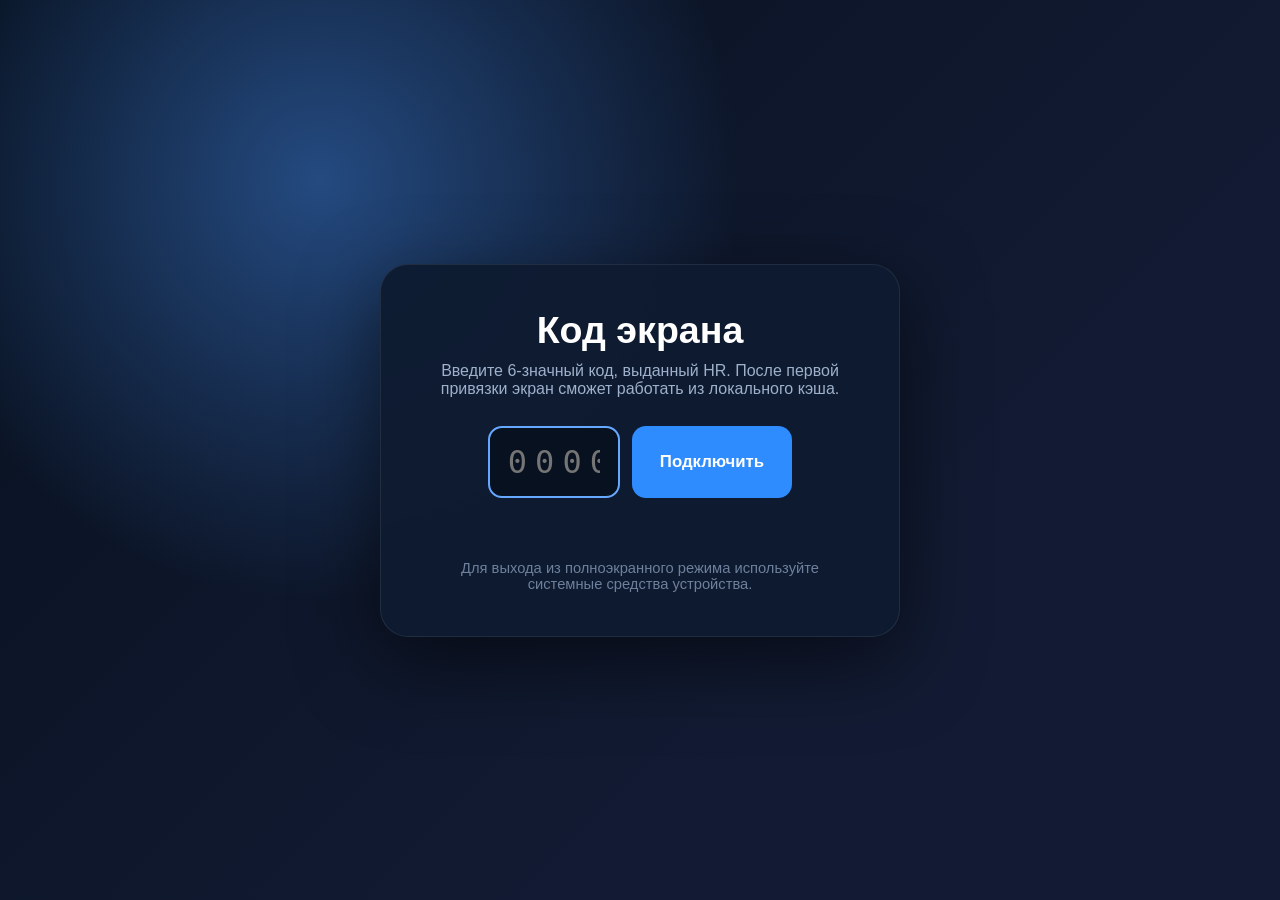
==== commit 32f73194: "fix: preserve screen pairing during temporary suspension" ====
--- a/frontend/index.html
+++ b/frontend/index.html
@@ -1,4 +1,3 @@
-
 <!DOCTYPE html>
 <html lang="ru">
 <head>
@@ -212,7 +211,7 @@
     <div id="codeScreen" class="code-screen">
         <div class="code-card">
             <h1>Код экрана</h1>
-            <p>Введите 3-значный код, выданный HR. После первой привязки экран сможет работать из локального кэша.</p>
+            <p>Введите 6-значный код, выданный HR. После первой привязки экран сможет работать из локального кэша.</p>
             <div class="code-row">
                 <input id="codeInput" maxlength="6" placeholder="000000" inputmode="numeric" autocomplete="off" autofocus />
                 <button id="codeSubmitBtn">Подключить</button>
@@ -337,7 +336,7 @@
         // GET  /api/screens/{code}/schedule?mode=full&days=3 response: full schedule snapshot
         // GET  /api/screens/{code}/schedule?mode=patch&from=...&to=...&base_version=... response: schedule patch
         // POST /api/slides/batch                            body: { ids: [] }, response: { slides: [], missing_ids: [] }
-        // WebSocket /ws/screens: register/registered/ping/pong/schedule_updated/slides_updated/screen_disabled.
+        // WebSocket /ws/screens: register/registered/ping/pong/schedule_updated/slides_updated/screen_suspended/screen_resumed/screen_credentials_revoked.
 
         // =========================================================
         // STATE
@@ -346,6 +345,7 @@
         const state = {
             screenCode: localStorage.getItem(CONFIG.SCREEN_CODE_KEY) || "",
             screenToken: localStorage.getItem(CONFIG.SCREEN_TOKEN_KEY) || "",
+            suspendedByAdmin: false,
             serverOnline: false,
             schedule: null,
             scheduleVersion: 0,
@@ -357,6 +357,7 @@
             currentRenderKey: "",
             websocket: null,
             reconnectTimer: null,
+            resumeTimer: null,
             refreshTimer: null,
             playerTimer: null,
             objectUrls: []
@@ -424,22 +425,52 @@
 
         async function startClientRuntime() {
             stopTimers();
+            stopConnection();
+
+            const authState = await tryAuthenticateStoredScreen();
+
+            if (authState === "authenticated") {
+                await startAuthenticatedRuntime("startup");
+                return;
+            }
+
+            if (authState === "suspended" || authState === "revoked") {
+                return;
+            }
+
+            // Сеть или сервер временно недоступны. В этом случае не считаем
+            // device token отозванным и продолжаем автономный показ из кэша.
             startPlayerLoop();
             startRefreshLoop();
 
-            const authenticated = await tryAuthenticateStoredScreen();
-            if (authenticated) {
-                connectWebSocket();
-                await loadFullSchedule({ silent: hasDisplayData(), reason: "startup" });
-            } else if (hasDisplayData()) {
+            if (hasDisplayData()) {
                 markServerOffline();
                 renderCurrentSlide(true);
-                scheduleWebSocketReconnect();
             } else {
                 markServerOffline();
-                showEmptyState("Нет данных", "Сервер недоступен, а локальный кэш пуст");
-                scheduleWebSocketReconnect();
-            }
+                showEmptyState(
+                    "Нет данных",
+                    "Сервер недоступен, а локальный кэш пуст"
+                );
+            }
+
+            scheduleWebSocketReconnect();
+        }
+
+
+        async function startAuthenticatedRuntime(reason) {
+            stopResumeCheck();
+            state.suspendedByAdmin = false;
+            state.serverOnline = true;
+
+            startPlayerLoop();
+            startRefreshLoop();
+            connectWebSocket();
+
+            await loadFullSchedule({
+                silent: hasDisplayData(),
+                reason: reason || "authenticated"
+            });
         }
 
         function stopTimers() {
@@ -450,13 +481,41 @@
         }
 
         function stopConnection() {
-            if (state.reconnectTimer) window.clearTimeout(state.reconnectTimer);
+            stopWebSocketConnection();
+            stopResumeCheck();
+        }
+
+
+        function stopWebSocketConnection() {
+            if (state.reconnectTimer) {
+                window.clearTimeout(state.reconnectTimer);
+            }
             state.reconnectTimer = null;
-            if (state.websocket) {
-                try { state.websocket.close(); } catch (_) {}
-            }
+
+            const websocket = state.websocket;
             state.websocket = null;
-        }
+
+            if (websocket) {
+                // Убираем обработчики до close, чтобы намеренное закрытие не
+                // запустило обычный reconnect поверх suspend-проверки.
+                websocket.onopen = null;
+                websocket.onmessage = null;
+                websocket.onerror = null;
+                websocket.onclose = null;
+
+                try {
+                    websocket.close();
+                } catch (_) {}
+            }
+        }
+
+
+        function stopResumeCheck() {
+            if (state.resumeTimer) {
+                window.clearTimeout(state.resumeTimer);
+            }
+            state.resumeTimer = null;
+        } 
 
         // =========================================================
         // ACTIVATION
@@ -493,17 +552,41 @@
         }
 
         async function tryAuthenticateStoredScreen() {
-            if (!state.screenCode || !state.screenToken) return false;
+            if (!state.screenCode || !state.screenToken) {
+                return "revoked";
+            }
+
             try {
                 const response = await requestJson(ENDPOINTS.screenMe());
                 syncClockFromPayload(response.data);
-                return true;
+
+                state.serverOnline = true;
+                state.suspendedByAdmin = false;
+                updateStatusUi();
+
+                return "authenticated";
             } catch (error) {
-                if (error.status === 401 || error.status === 403) {
-                    clearStoredScreenCode();
-                    showCodeScreen();
+                const failure = classifyScreenAuthFailure(error);
+
+                if (failure === "suspended") {
+                    handleScreenSuspended(
+                        error.message ||
+                        "Показ временно приостановлен администратором"
+                    );
+                    return "suspended";
                 }
-                return false;
+
+                if (failure === "revoked") {
+                    handleScreenCredentialsRevoked(
+                        error.message ||
+                        "Привязка экрана больше недействительна"
+                    );
+                    return "revoked";
+                }
+
+                // Сетевая ошибка, 5xx и другие временные сбои не должны
+                // уничтожать сохранённый device token.
+                return "offline";
             }
         }
 
@@ -543,6 +626,7 @@
             state.slidesById.clear();
             state.slidesSavedAt = "";
             state.currentRenderKey = "";
+            state.suspendedByAdmin = false;
             clearImageObjectUrls();
             updateStatusUi();
         }
@@ -552,22 +636,52 @@
         // =========================================================
 
         function connectWebSocket() {
-            if (!state.screenCode) return;
+            if (
+                !state.screenCode ||
+                !state.screenToken ||
+                state.suspendedByAdmin
+            ) {
+                return;
+            }
+
             if (state.reconnectTimer) {
                 window.clearTimeout(state.reconnectTimer);
                 state.reconnectTimer = null;
             }
-            if (state.websocket && [WebSocket.OPEN, WebSocket.CONNECTING].includes(state.websocket.readyState)) return;
+
+            if (
+                state.websocket &&
+                [WebSocket.OPEN, WebSocket.CONNECTING].includes(
+                    state.websocket.readyState
+                )
+            ) {
+                return;
+            }
+
+            let websocket;
 
             try {
-                state.websocket = new WebSocket(CONFIG.WS_URL);
+                websocket = new WebSocket(CONFIG.WS_URL);
+                state.websocket = websocket;
             } catch (_) {
                 markServerOffline();
                 scheduleWebSocketReconnect();
                 return;
             }
 
-            state.websocket.onopen = () => {
+            websocket.onopen = () => {
+                // Не регистрируем уже устаревшее соединение, если за время
+                // handshake экран успели приостановить.
+                if (
+                    websocket !== state.websocket ||
+                    state.suspendedByAdmin
+                ) {
+                    try {
+                        websocket.close();
+                    } catch (_) {}
+                    return;
+                }
+
                 state.serverOnline = true;
                 sendWebSocketMessage({
                     type: "register",
@@ -579,22 +693,42 @@
                 updateStatusUi();
             };
 
-            state.websocket.onmessage = event => handleWebSocketMessage(event.data);
-
-            state.websocket.onclose = () => {
+            websocket.onmessage = event => {
+                if (websocket !== state.websocket) return;
+                handleWebSocketMessage(event.data);
+            };
+
+            websocket.onclose = () => {
+                if (websocket !== state.websocket) return;
+
+                state.websocket = null;
                 markServerOffline();
-                scheduleWebSocketReconnect();
+
+                if (state.suspendedByAdmin) {
+                    scheduleScreenResumeCheck();
+                } else {
+                    scheduleWebSocketReconnect();
+                }
             };
 
-            state.websocket.onerror = () => {
+            websocket.onerror = () => {
+                if (websocket !== state.websocket) return;
+
                 markServerOffline();
-                try { state.websocket.close(); } catch (_) {}
+                try {
+                    websocket.close();
+                } catch (_) {}
             };
         }
 
         function handleWebSocketMessage(rawData) {
             let message = null;
-            try { message = JSON.parse(rawData); } catch (_) { return; }
+            try {
+                message = JSON.parse(rawData);
+            } catch (_) {
+                return;
+            }
+
             const type = String(message.type || "").toLowerCase();
 
             if (type === "ping") {
@@ -613,7 +747,22 @@
             }
 
             if (type === "register_failed") {
-                handleScreenDisabled(message.message || "Регистрация экрана отклонена сервером");
+                const errorCode = String(
+                    message.error || ""
+                ).toLowerCase();
+
+                if (errorCode === "screen_suspended") {
+                    handleScreenSuspended(
+                        message.message ||
+                        "Показ временно приостановлен администратором"
+                    );
+                    return;
+                }
+
+                handleScreenCredentialsRevoked(
+                    message.message ||
+                    "Сервер отклонил учётные данные экрана"
+                );
                 return;
             }
 
@@ -627,8 +776,29 @@
                 return;
             }
 
-            if (type === "screen_disabled") {
-                handleScreenDisabled(message.message || "Экран отключён администратором");
+            if (type === "screen_suspended") {
+                handleScreenSuspended(
+                    message.message ||
+                    "Показ временно приостановлен администратором"
+                );
+                return;
+            }
+
+            if (type === "screen_resumed") {
+                handleScreenResumed();
+                return;
+            }
+
+            if (
+                type === "screen_credentials_revoked" ||
+                // Обратная совместимость: старое screen_disabled теперь
+                // трактуется только как окончательный отзыв привязки.
+                type === "screen_disabled"
+            ) {
+                handleScreenCredentialsRevoked(
+                    message.message ||
+                    "Привязка экрана отозвана администратором"
+                );
             }
         }
 
@@ -670,10 +840,13 @@
         }
 
         function handleSlidesUpdatedEvent(message) {
-            const ids = Array.isArray(message.slide_ids) ? message.slide_ids.map(id => String(id)) : [];
-            const usedIds = new Set(extractSlideIdsFromSchedule(state.schedule));
-            const relevantIds = ids.length > 0 ? ids.filter(id => usedIds.has(String(id))) : [...usedIds];
-            if (relevantIds.length > 0) refreshSlidesByIds(relevantIds, { renderAfter: true });
+            const ids = Array.isArray(message.slide_ids)
+                ? message.slide_ids.map(id => String(id))
+                : [];
+
+            if (ids.length > 0) {
+                refreshSlidesByIds(ids, { renderAfter: true });
+            }
         }
 
         function sendWebSocketMessage(payload) {
@@ -687,19 +860,147 @@
         }
 
         function scheduleWebSocketReconnect() {
-            if (!state.screenCode || state.reconnectTimer) return;
+            if (
+                state.suspendedByAdmin ||
+                !state.screenCode ||
+                !state.screenToken ||
+                state.reconnectTimer
+            ) {
+                return;
+            }
+
             state.reconnectTimer = window.setTimeout(() => {
                 state.reconnectTimer = null;
                 connectWebSocket();
             }, CONFIG.RECONNECT_DELAY_MS);
         }
 
-        function handleScreenDisabled(message) {
+
+        function scheduleScreenResumeCheck() {
+            if (
+                !state.suspendedByAdmin ||
+                !state.screenCode ||
+                !state.screenToken ||
+                state.resumeTimer
+            ) {
+                return;
+            }
+
+            state.resumeTimer = window.setTimeout(async () => {
+                state.resumeTimer = null;
+
+                const authState = await tryAuthenticateStoredScreen();
+
+                if (authState === "authenticated") {
+                    await startAuthenticatedRuntime("screen_reenabled");
+                    return;
+                }
+
+                if (
+                    authState === "suspended" ||
+                    authState === "offline"
+                ) {
+                    scheduleScreenResumeCheck();
+                }
+            }, CONFIG.RECONNECT_DELAY_MS);
+        }
+
+
+        function handleScreenSuspended(message) {
+            if (!state.screenCode || !state.screenToken) {
+                return;
+            }
+
+            state.suspendedByAdmin = true;
+            state.serverOnline = false;
+
+            stopTimers();
+            stopWebSocketConnection();
+            enterPlayerMode();
+
+            showEmptyState(
+                "Показ приостановлен",
+                message ||
+                "Экран временно отключён администратором"
+            );
+            updateStatusUi();
+            scheduleScreenResumeCheck();
+        }
+
+
+        async function handleScreenResumed() {
+            if (
+                !state.suspendedByAdmin ||
+                !state.screenCode ||
+                !state.screenToken
+            ) {
+                return;
+            }
+
+            state.suspendedByAdmin = false;
+            await startAuthenticatedRuntime("screen_resumed_event");
+        }
+
+
+        function handleScreenCredentialsRevoked(message) {
+            state.suspendedByAdmin = false;
             markServerOffline();
             clearStoredScreenCode();
-            showEmptyState("Экран отключён", message || "Обратитесь к администратору или введите новый код");
+
+            showEmptyState(
+                "Требуется новая привязка",
+                message ||
+                "Обратитесь к администратору за новым кодом"
+            );
+
             window.setTimeout(showCodeScreen, 1500);
         }
+
+
+        function classifyScreenAuthFailure(error) {
+            const errorCode = String(
+                (error && error.code) || ""
+            ).toLowerCase();
+
+            if (
+                errorCode === "screen_suspended" ||
+                (error && error.status === 423)
+            ) {
+                return "suspended";
+            }
+
+            if (
+                errorCode === "screen_credentials_invalid" ||
+                (error && error.status === 401)
+            ) {
+                return "revoked";
+            }
+
+            return "offline";
+        }
+
+
+        function handleScreenRequestFailure(error) {
+            const failure = classifyScreenAuthFailure(error);
+
+            if (failure === "suspended") {
+                handleScreenSuspended(
+                    error.message ||
+                    "Показ временно приостановлен администратором"
+                );
+                return true;
+            }
+
+            if (failure === "revoked") {
+                handleScreenCredentialsRevoked(
+                    error.message ||
+                    "Привязка экрана больше недействительна"
+                );
+                return true;
+            }
+
+            return false;
+        } 
 
         // =========================================================
         // API CLIENT
@@ -712,25 +1013,73 @@
                 "Accept": "application/json",
                 ...(options.headers || {})
             };
+
             if (state.screenToken && path !== ENDPOINTS.activate()) {
                 requestHeaders["X-Screen-Token"] = state.screenToken;
             }
 
-            const response = await fetch(CONFIG.API_BASE + path, {
-                method: options.method || "GET",
-                headers: requestHeaders,
-                body: options.body,
-                cache: "no-store"
-            });
+            let response;
+
+            try {
+                response = await fetch(CONFIG.API_BASE + path, {
+                    method: options.method || "GET",
+                    headers: requestHeaders,
+                    body: options.body,
+                    cache: "no-store"
+                });
+            } catch (networkError) {
+                const error = new Error("Сервер недоступен");
+                error.status = 0;
+                error.code = "network_error";
+                error.cause = networkError;
+                throw error;
+            }
+
             const endedAt = Date.now();
             syncClockFromResponse(response, startedAt, endedAt);
 
             let data = null;
-            try { data = await response.json(); } catch (_) {}
+            try {
+                data = await response.json();
+            } catch (_) {}
 
             if (!response.ok) {
-                const error = new Error((data && (data.detail || data.message)) || "HTTP " + response.status);
+                const detail =
+                    data && data.detail !== undefined
+                        ? data.detail
+                        : null;
+
+                const detailObject =
+                    detail &&
+                    typeof detail === "object"
+                        ? detail
+                        : null;
+
+                const detailMessage =
+                    detailObject && detailObject.message
+                        ? detailObject.message
+                        : typeof detail === "string"
+                            ? detail
+                            : "";
+
+                const error = new Error(
+                    detailMessage ||
+                    (data && data.message) ||
+                    "HTTP " + response.status
+                );
+
                 error.status = response.status;
+                error.code = String(
+                    (
+                        detailObject &&
+                        detailObject.error
+                    ) ||
+                    (
+                        data &&
+                        data.error
+                    ) ||
+                    ""
+                );
                 error.data = data;
                 throw error;
             }
@@ -770,49 +1119,85 @@
         // =========================================================
 
         async function loadFullSchedule(options = {}) {
-            if (!state.screenCode) return;
+            if (!state.screenCode || state.suspendedByAdmin) return;
+
             try {
                 const schedule = await fetchFullSchedule();
                 state.lastFullSyncAt = new Date().toISOString();
                 applyFullSchedule(schedule);
 
-                await loadMissingSlidesForSchedule(state.schedule);
+                await refreshSlidesForSchedule(state.schedule);
                 await persistCurrentSlidesAndImages();
                 updateStatusUi();
                 renderCurrentSlide(true);
             } catch (error) {
+                if (handleScreenRequestFailure(error)) {
+                    return;
+                }
+
                 markServerOffline();
                 readCacheIntoState();
-                if (hasDisplayData()) renderCurrentSlide(true);
-                else if (!options.silent) showEmptyState("Нет данных", "Сервер недоступен, а локальный кэш пуст");
+
+                if (hasDisplayData()) {
+                    renderCurrentSlide(true);
+                } else if (!options.silent) {
+                    showEmptyState(
+                        "Нет данных",
+                        "Сервер недоступен, а локальный кэш пуст"
+                    );
+                }
             }
         }
 
         async function loadSchedulePatch(from, to, options = {}) {
-            if (!state.screenCode) return;
+            if (!state.screenCode || state.suspendedByAdmin) return;
+
             if (!state.schedule) {
-                await loadFullSchedule({ silent: options.silent, reason: "patch_without_base" });
+                await loadFullSchedule({
+                    silent: options.silent,
+                    reason: "patch_without_base"
+                });
                 return;
             }
 
             try {
-                const patch = await fetchSchedulePatch(from, to, state.scheduleVersion);
+                const patch = await fetchSchedulePatch(
+                    from,
+                    to,
+                    state.scheduleVersion
+                );
 
                 if (!canApplySchedulePatch(patch, options)) {
-                    await loadFullSchedule({ silent: true, reason: "patch_version_mismatch" });
+                    await loadFullSchedule({
+                        silent: true,
+                        reason: "patch_version_mismatch"
+                    });
                     return;
                 }
 
-                state.schedule = mergeSchedulePatch(state.schedule, patch);
-                state.scheduleVersion = safeInteger(state.schedule.schedule_version, state.scheduleVersion);
+                state.schedule = mergeSchedulePatch(
+                    state.schedule,
+                    patch
+                );
+                state.scheduleVersion = safeInteger(
+                    state.schedule.schedule_version,
+                    state.scheduleVersion
+                );
                 state.scheduleSavedAt = new Date().toISOString();
-                saveScheduleCache(state.schedule, state.scheduleSavedAt);
-
-                await loadMissingSlidesForSchedule(state.schedule);
+                saveScheduleCache(
+                    state.schedule,
+                    state.scheduleSavedAt
+                );
+
+                await refreshSlidesForSchedule(state.schedule);
                 await persistCurrentSlidesAndImages();
                 updateStatusUi();
                 renderCurrentSlide(true);
             } catch (error) {
+                if (handleScreenRequestFailure(error)) {
+                    return;
+                }
+
                 markServerOffline();
             }
         }
@@ -955,27 +1340,46 @@
         // SLIDE LOADER
         // =========================================================
 
-        async function loadMissingSlidesForSchedule(schedule) {
+        async function refreshSlidesForSchedule(schedule) {
             const ids = extractSlideIdsFromSchedule(schedule);
-            const missing = ids.filter(id => !state.slidesById.has(String(id)));
-            if (missing.length > 0) await refreshSlidesByIds(missing, { renderAfter: false, persistAfter: false });
+
+            if (ids.length > 0) {
+                await refreshSlidesByIds(ids, {
+                    renderAfter: false,
+                    persistAfter: false
+                });
+            }
         }
 
         async function refreshSlidesByIds(ids, options = {}) {
+            if (state.suspendedByAdmin) return;
+
             const uniqueIds = [...new Set(
                 (ids || [])
                     .map(id => String(id))
                     .filter(id => id && id !== FALLBACK_SLIDE_ID)
             )];
+
             if (uniqueIds.length === 0) return;
 
             try {
                 const slides = await fetchSlidesByIds(uniqueIds);
                 mergeSlidesIntoState(slides);
-                if (options.persistAfter !== false) await persistCurrentSlidesAndImages();
+
+                if (options.persistAfter !== false) {
+                    await persistCurrentSlidesAndImages();
+                }
+
                 updateStatusUi();
-                if (options.renderAfter) renderCurrentSlide(true);
+
+                if (options.renderAfter) {
+                    renderCurrentSlide(true);
+                }
             } catch (error) {
+                if (handleScreenRequestFailure(error)) {
+                    return;
+                }
+
                 markServerOffline();
             }
         }
@@ -1657,6 +2061,7 @@
         function showCodeScreen() {
             stopTimers();
             stopConnection();
+            state.suspendedByAdmin = false;
             DOM.codeScreen.classList.remove("hidden");
             DOM.slideRoot.classList.add("hidden");
             DOM.statusBar.classList.add("hidden");
@@ -1667,7 +2072,10 @@
         function updateStatusUi() {
             DOM.statusIndicator.className = "";
 
-            if (state.serverOnline) {
+            if (state.suspendedByAdmin) {
+                DOM.statusIndicator.className = "offline";
+                DOM.statusText.textContent = "Приостановлен";
+            } else if (state.serverOnline) {
                 DOM.statusText.textContent = "Онлайн";
             } else if (hasDisplayData()) {
                 DOM.statusIndicator.className = "cached";
@@ -1677,10 +2085,20 @@
                 DOM.statusText.textContent = "Офлайн";
             }
 
-            const scheduleTime = state.scheduleSavedAt ? formatTime(state.scheduleSavedAt) : "пусто";
+            const scheduleTime = state.scheduleSavedAt
+                ? formatTime(state.scheduleSavedAt)
+                : "пусто";
             const slideCount = state.slidesById.size;
-            const versionText = state.scheduleVersion ? ", v" + state.scheduleVersion : "";
-            DOM.cacheInfo.textContent = "Кэш: " + scheduleTime + versionText + ", слайдов: " + slideCount;
+            const versionText = state.scheduleVersion
+                ? ", v" + state.scheduleVersion
+                : "";
+
+            DOM.cacheInfo.textContent =
+                "Кэш: " +
+                scheduleTime +
+                versionText +
+                ", слайдов: " +
+                slideCount;
         }
 
         function showLoading(title, text) {
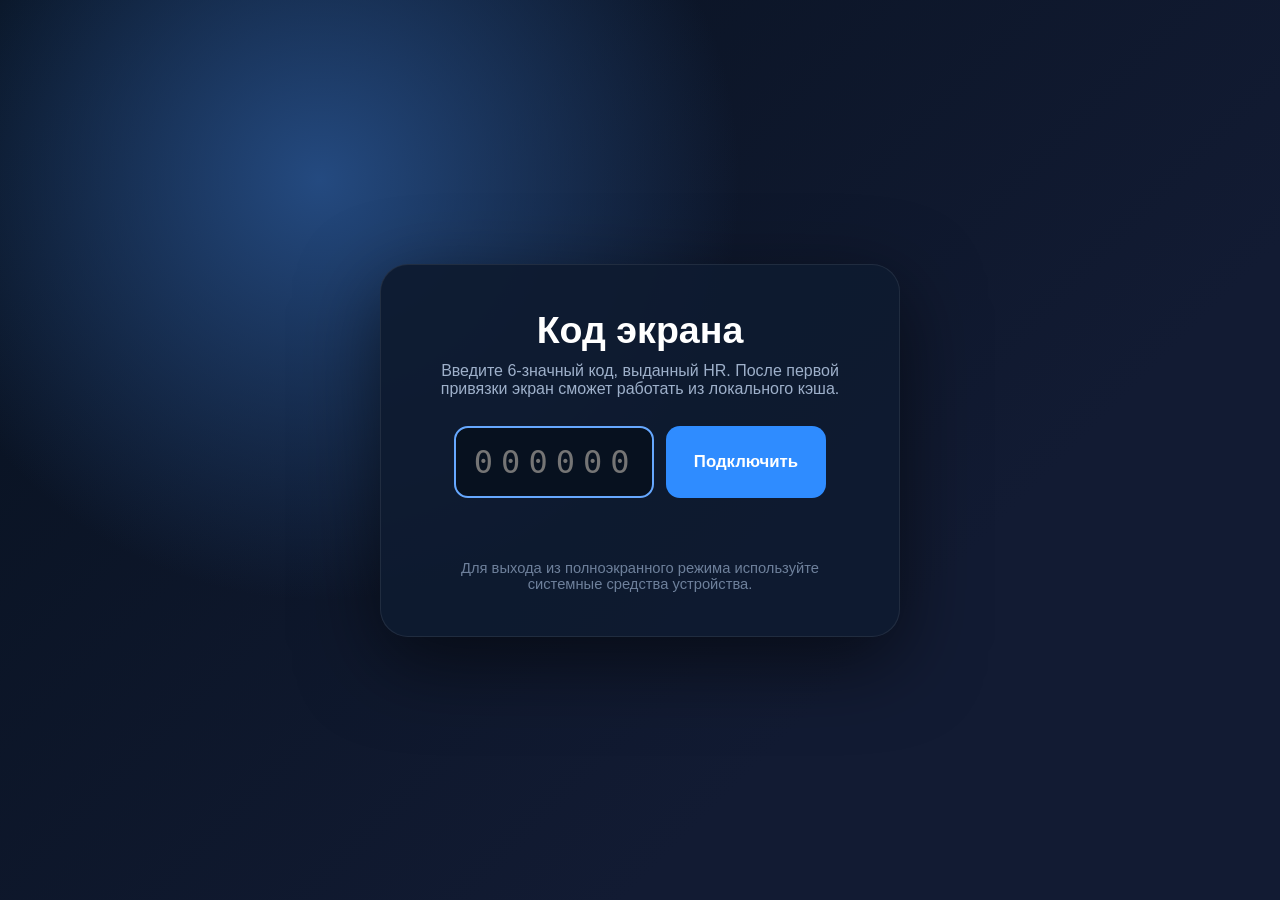
==== commit 5f2698a9: "feat: add emergency slide playback dd equal-priority emergency queue, switch screen playback from re" ====
--- a/frontend/index.html
+++ b/frontend/index.html
@@ -38,7 +38,7 @@
         .code-card p { color: #9eb0ca; margin-bottom: 28px; }
         .code-row { display: flex; justify-content: center; gap: 12px; }
         #codeInput {
-            width: 132px;
+            width: 200px;
             padding: 15px 18px;
             border-radius: 14px;
             border: 2px solid #344a6f;
@@ -355,6 +355,7 @@
             slidesSavedAt: "",
             serverOffsetMs: Number(localStorage.getItem(CONFIG.SERVER_OFFSET_KEY) || 0),
             currentRenderKey: "",
+            currentPlaybackMode: "normal",
             websocket: null,
             reconnectTimer: null,
             resumeTimer: null,
@@ -1259,8 +1260,24 @@
                 server_time: patch.server_time || currentSchedule.server_time,
                 valid_from: currentSchedule.valid_from,
                 valid_to: currentSchedule.valid_to,
+                emergency: patch.emergency || currentSchedule.emergency,
                 schedule: mergedWindows
             }, "full");
+        }
+
+        function normalizeEmergencyQueue(payload) {
+            const emergency = payload && typeof payload === "object"
+                ? payload
+                : {};
+            const queue = Array.isArray(emergency.queue)
+                ? [...new Set(emergency.queue.map(id => String(id)).filter(id => id && id !== FALLBACK_SLIDE_ID))]
+                : [];
+
+            return {
+                active: Boolean(emergency.active),
+                slot_duration: Math.max(1, Number(emergency.slot_duration || 15)),
+                queue
+            };
         }
 
         function normalizeSchedule(payload, fallbackMode = "full") {
@@ -1291,14 +1308,21 @@
                 patch_from: payload.patch_from || payload.from || "",
                 patch_to: payload.patch_to || payload.to || "",
                 window_size_seconds: safeInteger(payload.window_size_seconds, 0),
+                emergency: normalizeEmergencyQueue(payload.emergency),
                 schedule: windows
             };
         }
 
         function extractSlideIdsFromSchedule(schedule) {
-            if (!schedule || !Array.isArray(schedule.schedule)) return [];
+            if (!schedule) return [];
             const ids = new Set();
-            for (const windowItem of schedule.schedule) {
+
+            for (const id of schedule.emergency && schedule.emergency.queue || []) {
+                const slideId = String(id);
+                if (slideId !== FALLBACK_SLIDE_ID) ids.add(slideId);
+            }
+
+            for (const windowItem of schedule.schedule || []) {
                 for (const id of windowItem.queue || []) {
                     const slideId = String(id);
                     if (slideId !== FALLBACK_SLIDE_ID) ids.add(slideId);
@@ -1423,7 +1447,7 @@
             const start = parseDateMs(slide.start_date || slide.startAt || slide.start_at);
             const end = parseDateMs(slide.end_date || slide.endAt || slide.end_at);
             if (start !== null && nowMs < start) return false;
-            if (end !== null && nowMs > end) return false;
+            if (end !== null && nowMs >= end) return false;
             return true;
         }
 
@@ -1643,7 +1667,9 @@
 
         function getDelayToNextPlayerTick() {
             const selection = selectCurrentScheduleSlot();
-            if (!selection || !selection.windowStartMs) return CONFIG.PLAYER_FALLBACK_DELAY_MS;
+            if (!selection || selection.windowStartMs === null || selection.windowStartMs === undefined) {
+                return CONFIG.PLAYER_FALLBACK_DELAY_MS;
+            }
             const nextSlotMs = selection.windowStartMs + ((selection.slotIndex + 1) * selection.slotDurationMs);
             const delay = nextSlotMs - getSyncedNowMs() + 25;
             return Math.max(CONFIG.PLAYER_MIN_DELAY_MS, Math.min(delay, CONFIG.REFRESH_INTERVAL_MS));
@@ -1658,14 +1684,17 @@
 
             const selection = selectCurrentScheduleSlot();
             if (!selection) {
+                state.currentPlaybackMode = "normal";
                 state.currentRenderKey = "";
                 showEmptyState("Нет текущего окна", "В расписании нет окна для текущего времени");
                 DOM.slideCounter.textContent = "0 / 0";
                 return;
             }
 
+            state.currentPlaybackMode = selection.mode || "normal";
+
             if (selection.slideId === FALLBACK_SLIDE_ID) {
-                const renderKey = FALLBACK_SLIDE_ID + ":" + selection.windowStartMs + ":" + selection.slotIndex;
+                const renderKey = state.currentPlaybackMode + ":" + FALLBACK_SLIDE_ID + ":" + selection.windowStartMs + ":" + selection.slotIndex;
                 DOM.slideCounter.textContent = (selection.queueIndex + 1) + " / " + selection.queueLength;
 
                 if (!force && state.currentRenderKey === renderKey) return;
@@ -1686,7 +1715,7 @@
                 return;
             }
 
-            const renderKey = selection.slideId + ":" + selection.windowStartMs + ":" + selection.slotIndex;
+            const renderKey = state.currentPlaybackMode + ":" + selection.slideId + ":" + selection.windowStartMs + ":" + selection.slotIndex;
             DOM.slideCounter.textContent = (selection.queueIndex + 1) + " / " + selection.queueLength;
             if (!force && state.currentRenderKey === renderKey) return;
             state.currentRenderKey = renderKey;
@@ -1696,8 +1725,40 @@
             updateStatusUi();
         }
 
+        function selectCurrentEmergencySlot(nowMs) {
+            const emergency = state.schedule && state.schedule.emergency;
+            const configuredQueue = emergency && Array.isArray(emergency.queue)
+                ? emergency.queue
+                : [];
+
+            const activeQueue = configuredQueue.filter(id => {
+                const slide = state.slidesById.get(String(id));
+                return slide && isSlideActive(slide, nowMs);
+            });
+            if (activeQueue.length === 0) return null;
+
+            const slotDurationMs = Math.max(1, Number(emergency.slot_duration || 15)) * 1000;
+            // Фиксированная точка отсчёта делает порядок одинаковым на всех экранах.
+            const windowStartMs = Date.UTC(2020, 0, 1);
+            const slotIndex = Math.floor((nowMs - windowStartMs) / slotDurationMs);
+            const queueIndex = positiveModulo(slotIndex, activeQueue.length);
+
+            return {
+                mode: "emergency",
+                slideId: String(activeQueue[queueIndex]),
+                slotIndex,
+                queueIndex,
+                queueLength: activeQueue.length,
+                windowStartMs,
+                slotDurationMs
+            };
+        }
+
         function selectCurrentScheduleSlot() {
             const nowMs = getSyncedNowMs();
+            const emergencySelection = selectCurrentEmergencySlot(nowMs);
+            if (emergencySelection) return emergencySelection;
+
             const windowItem = findCurrentScheduleWindow(nowMs);
             if (!windowItem) return null;
 
@@ -1715,6 +1776,7 @@
                 const slide = state.slidesById.get(slideId);
                 if (!slide || isSlideActive(slide, nowMs)) {
                     return {
+                        mode: "normal",
                         slideId,
                         slotIndex,
                         queueIndex,
@@ -2072,9 +2134,19 @@
         function updateStatusUi() {
             DOM.statusIndicator.className = "";
 
+            const emergencyActive = Boolean(
+                state.schedule &&
+                selectCurrentEmergencySlot(getSyncedNowMs())
+            );
+
             if (state.suspendedByAdmin) {
                 DOM.statusIndicator.className = "offline";
                 DOM.statusText.textContent = "Приостановлен";
+            } else if (emergencyActive && state.serverOnline) {
+                DOM.statusText.textContent = "Экстренный режим";
+            } else if (emergencyActive) {
+                DOM.statusIndicator.className = "cached";
+                DOM.statusText.textContent = "Экстренный режим: кэш";
             } else if (state.serverOnline) {
                 DOM.statusText.textContent = "Онлайн";
             } else if (hasDisplayData()) {
